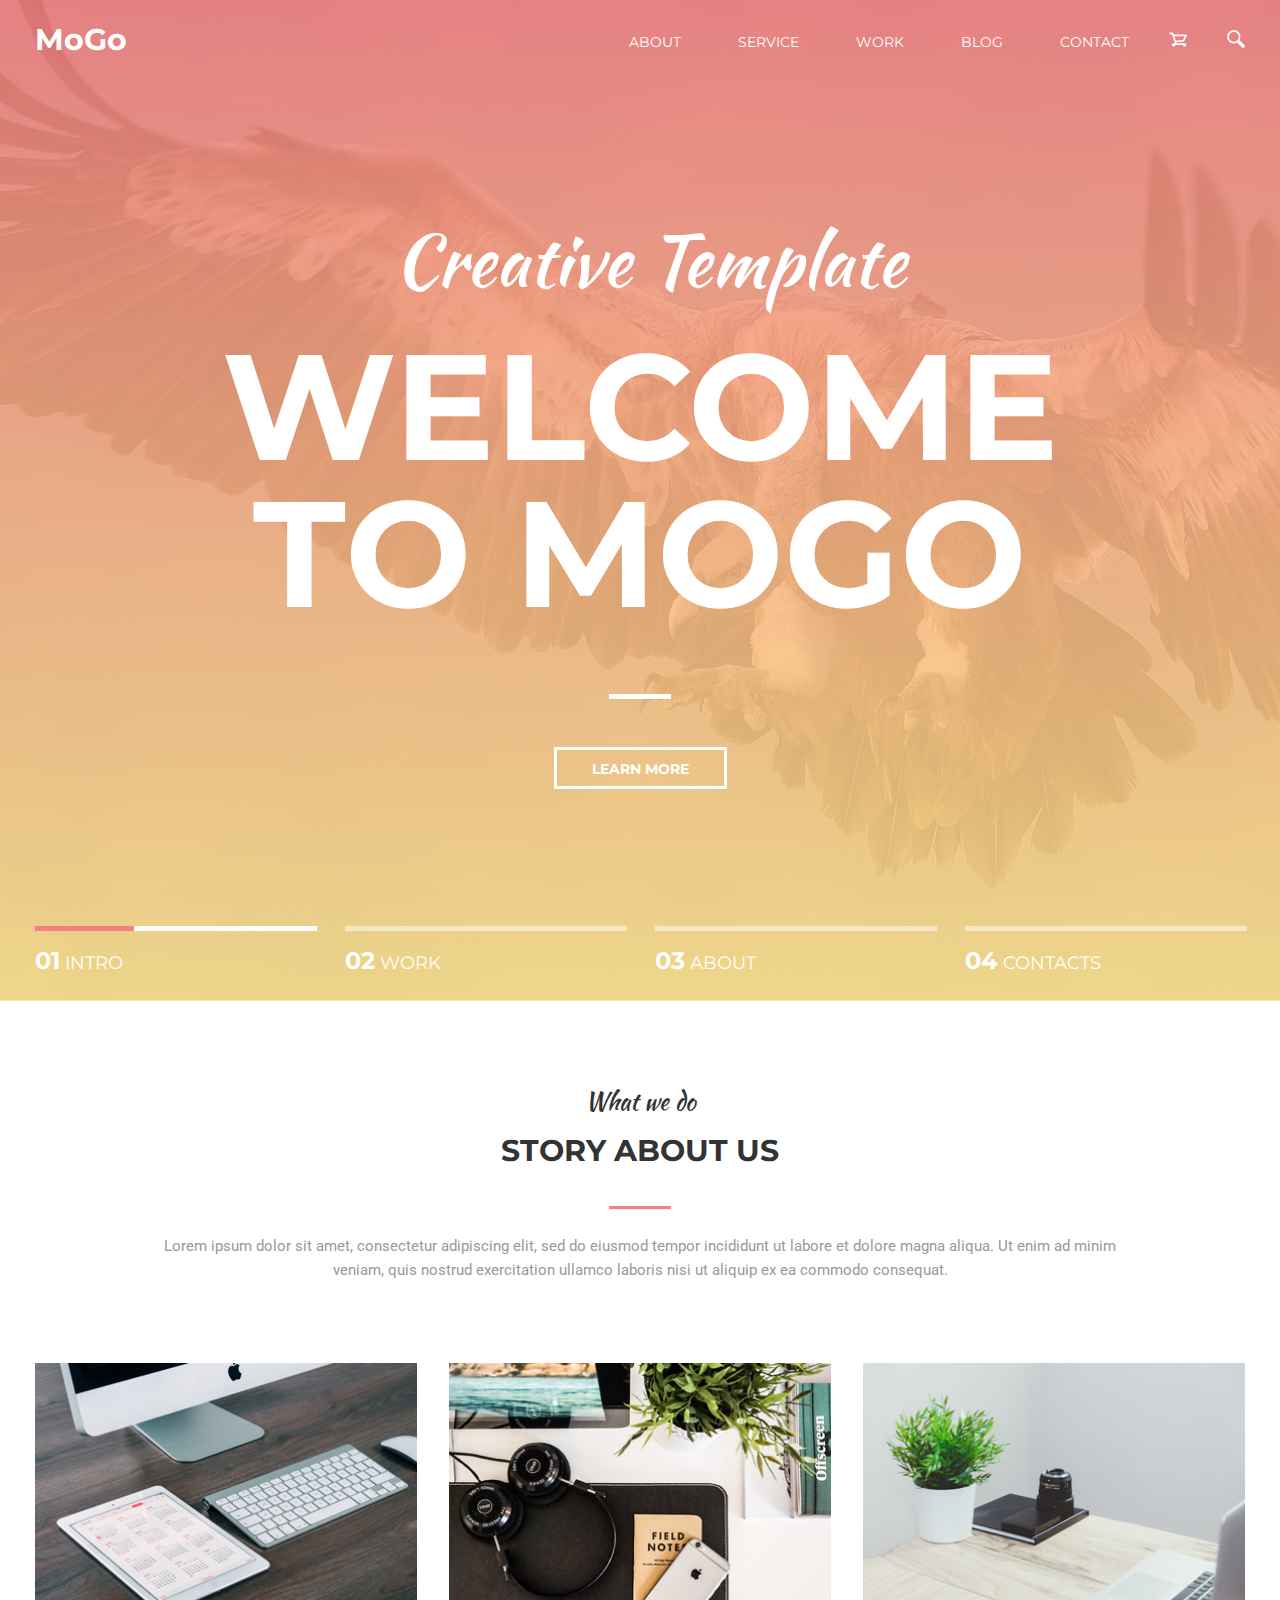
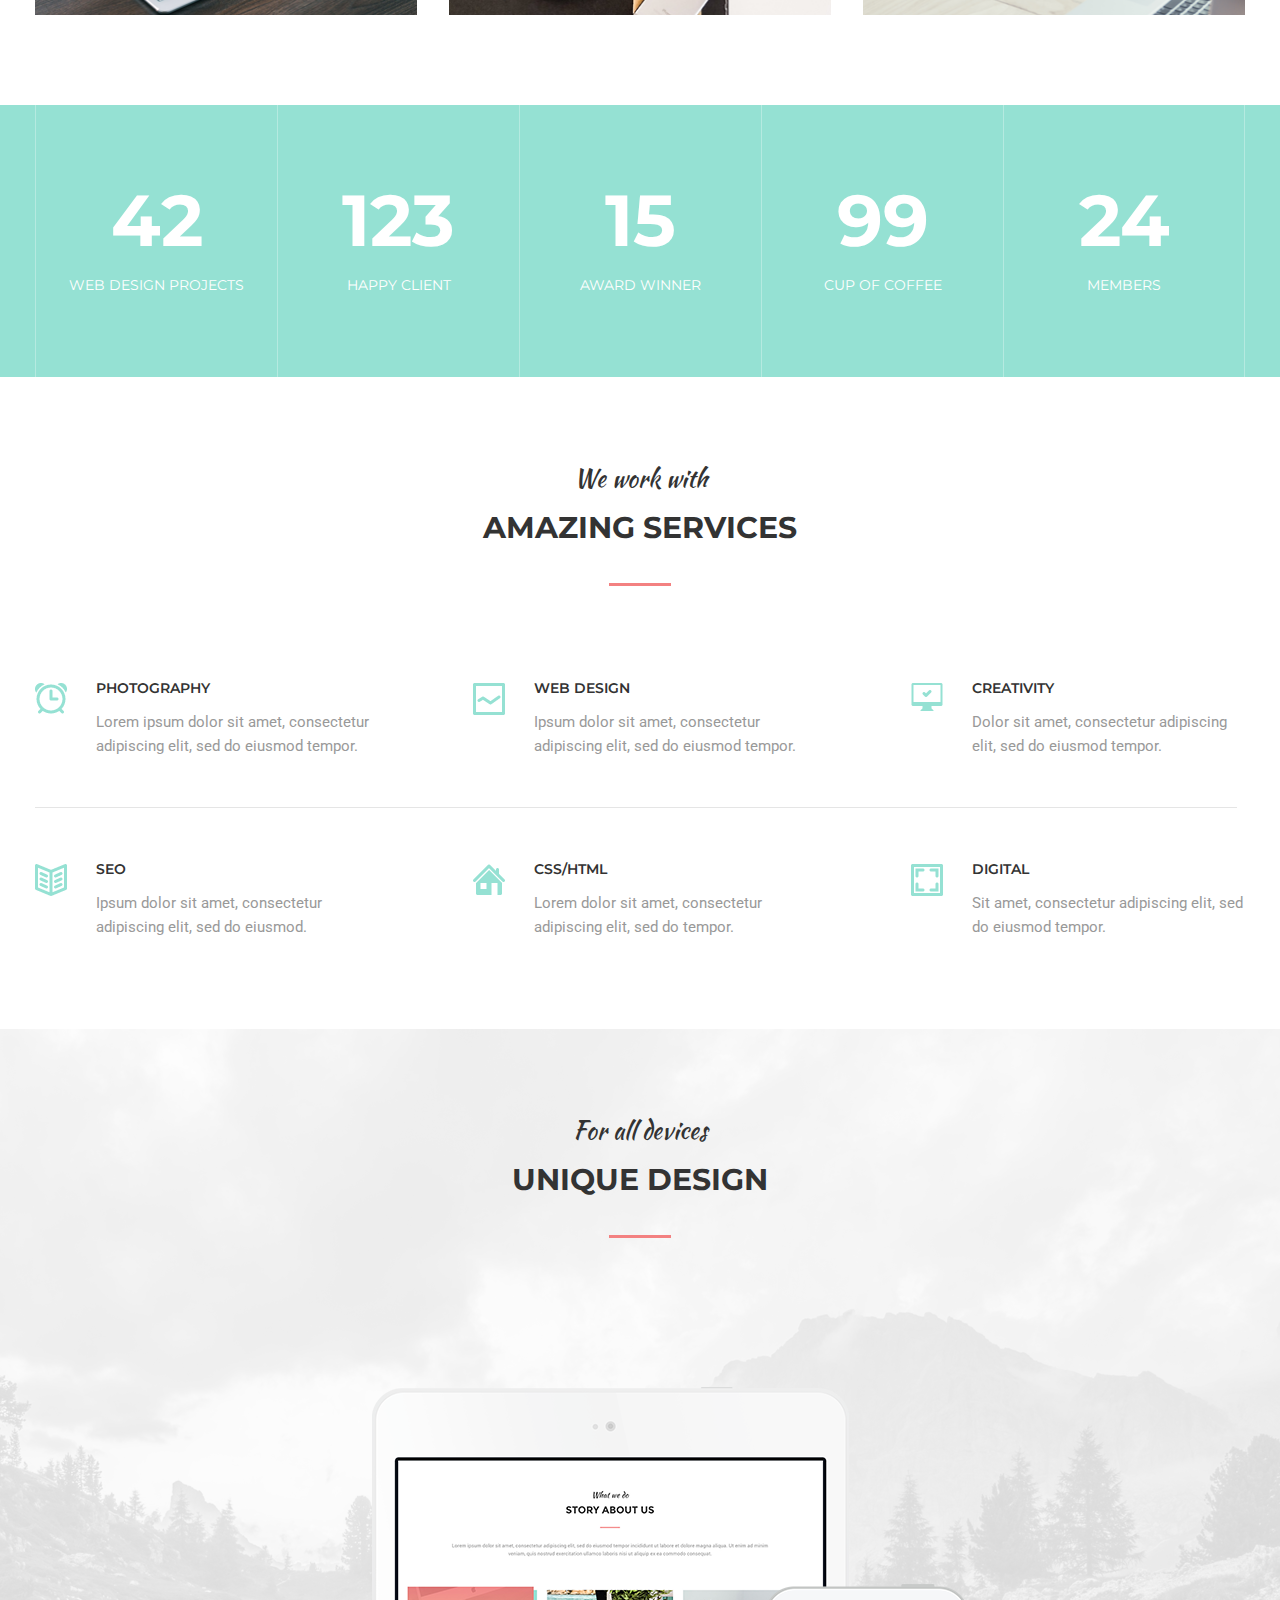
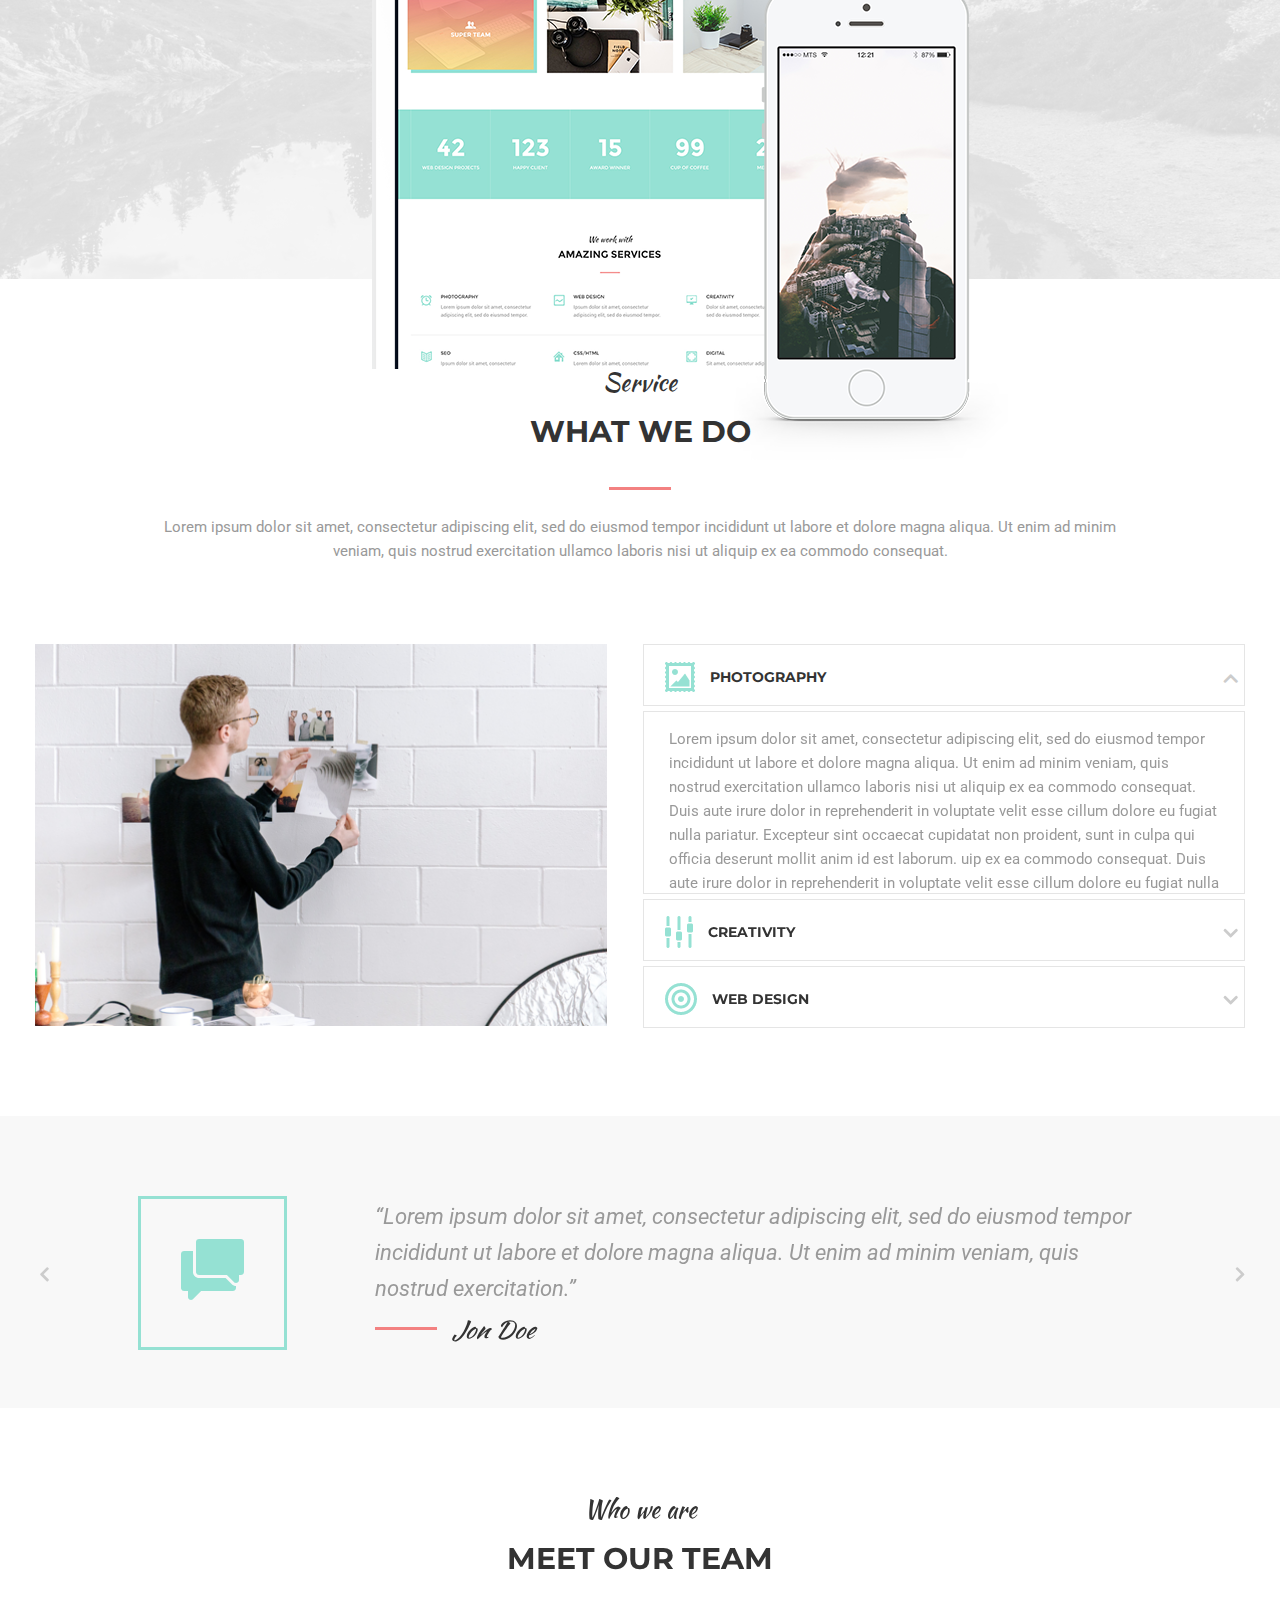
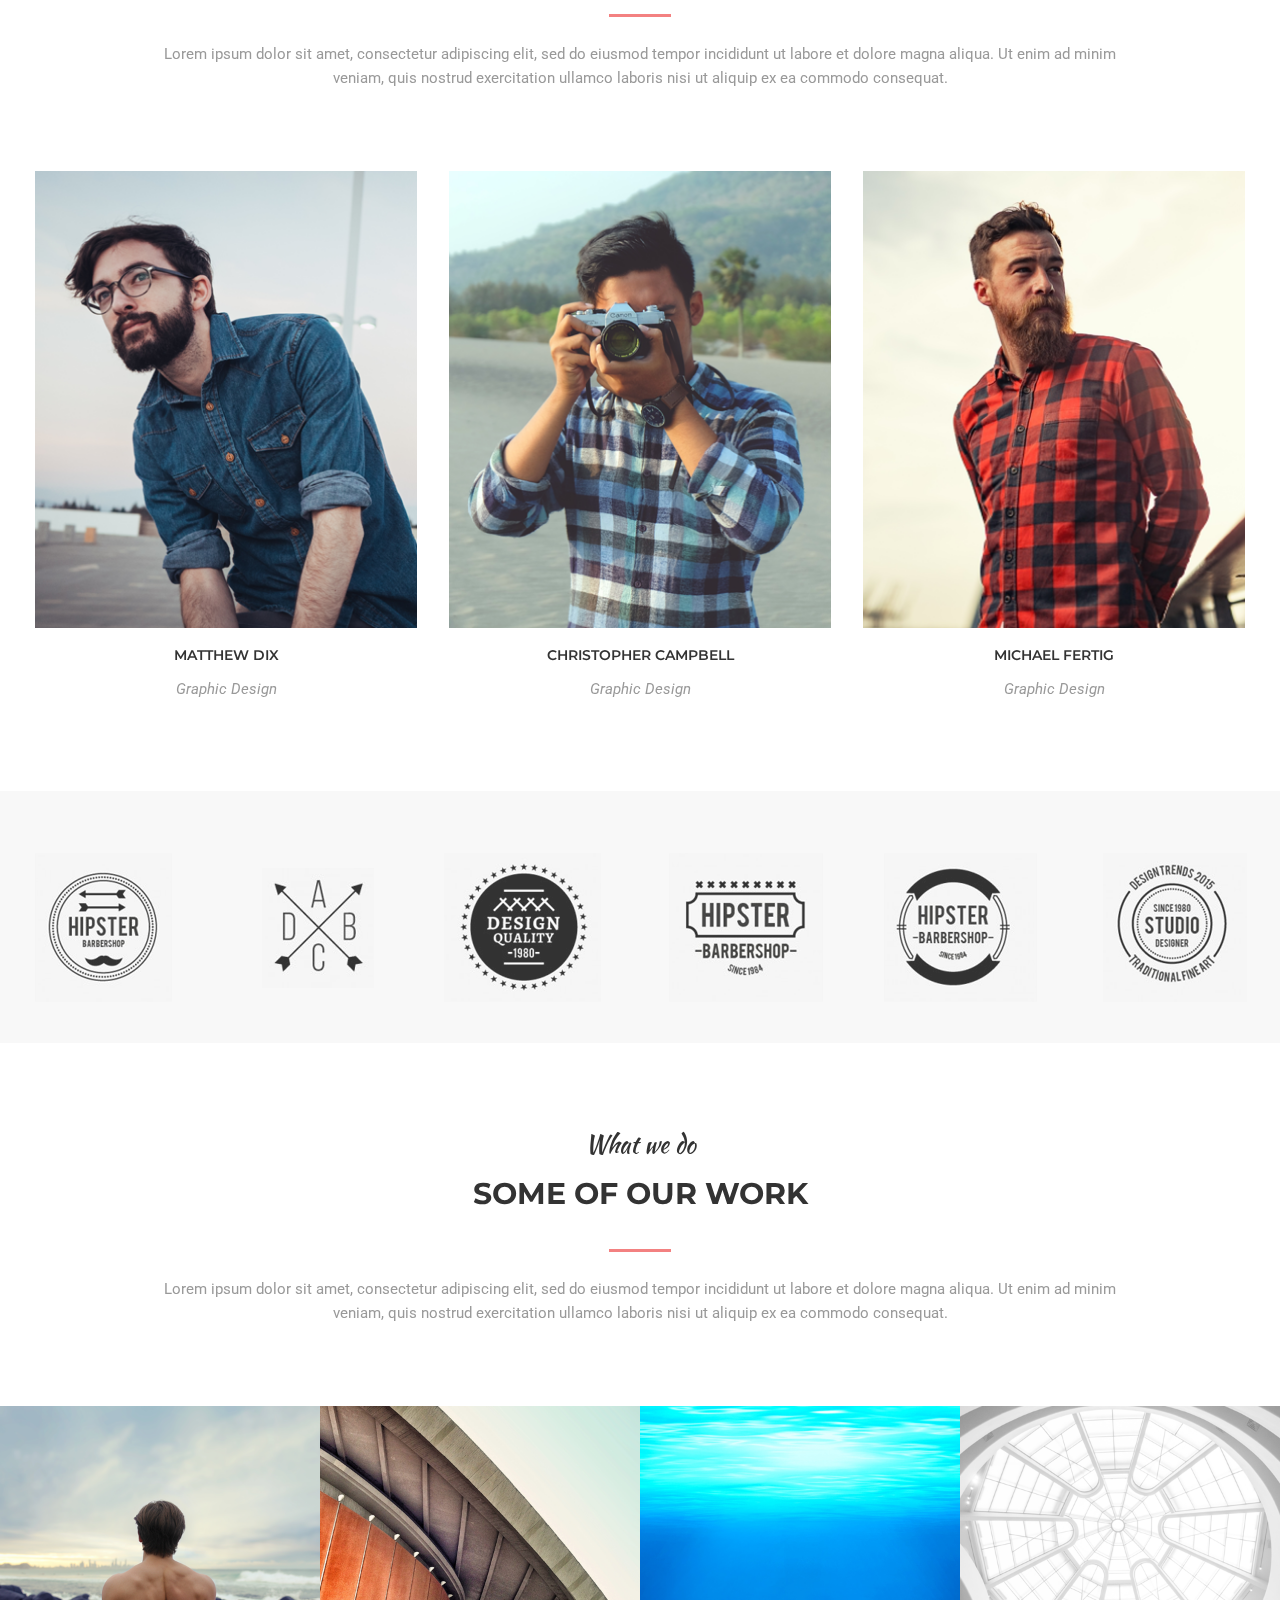
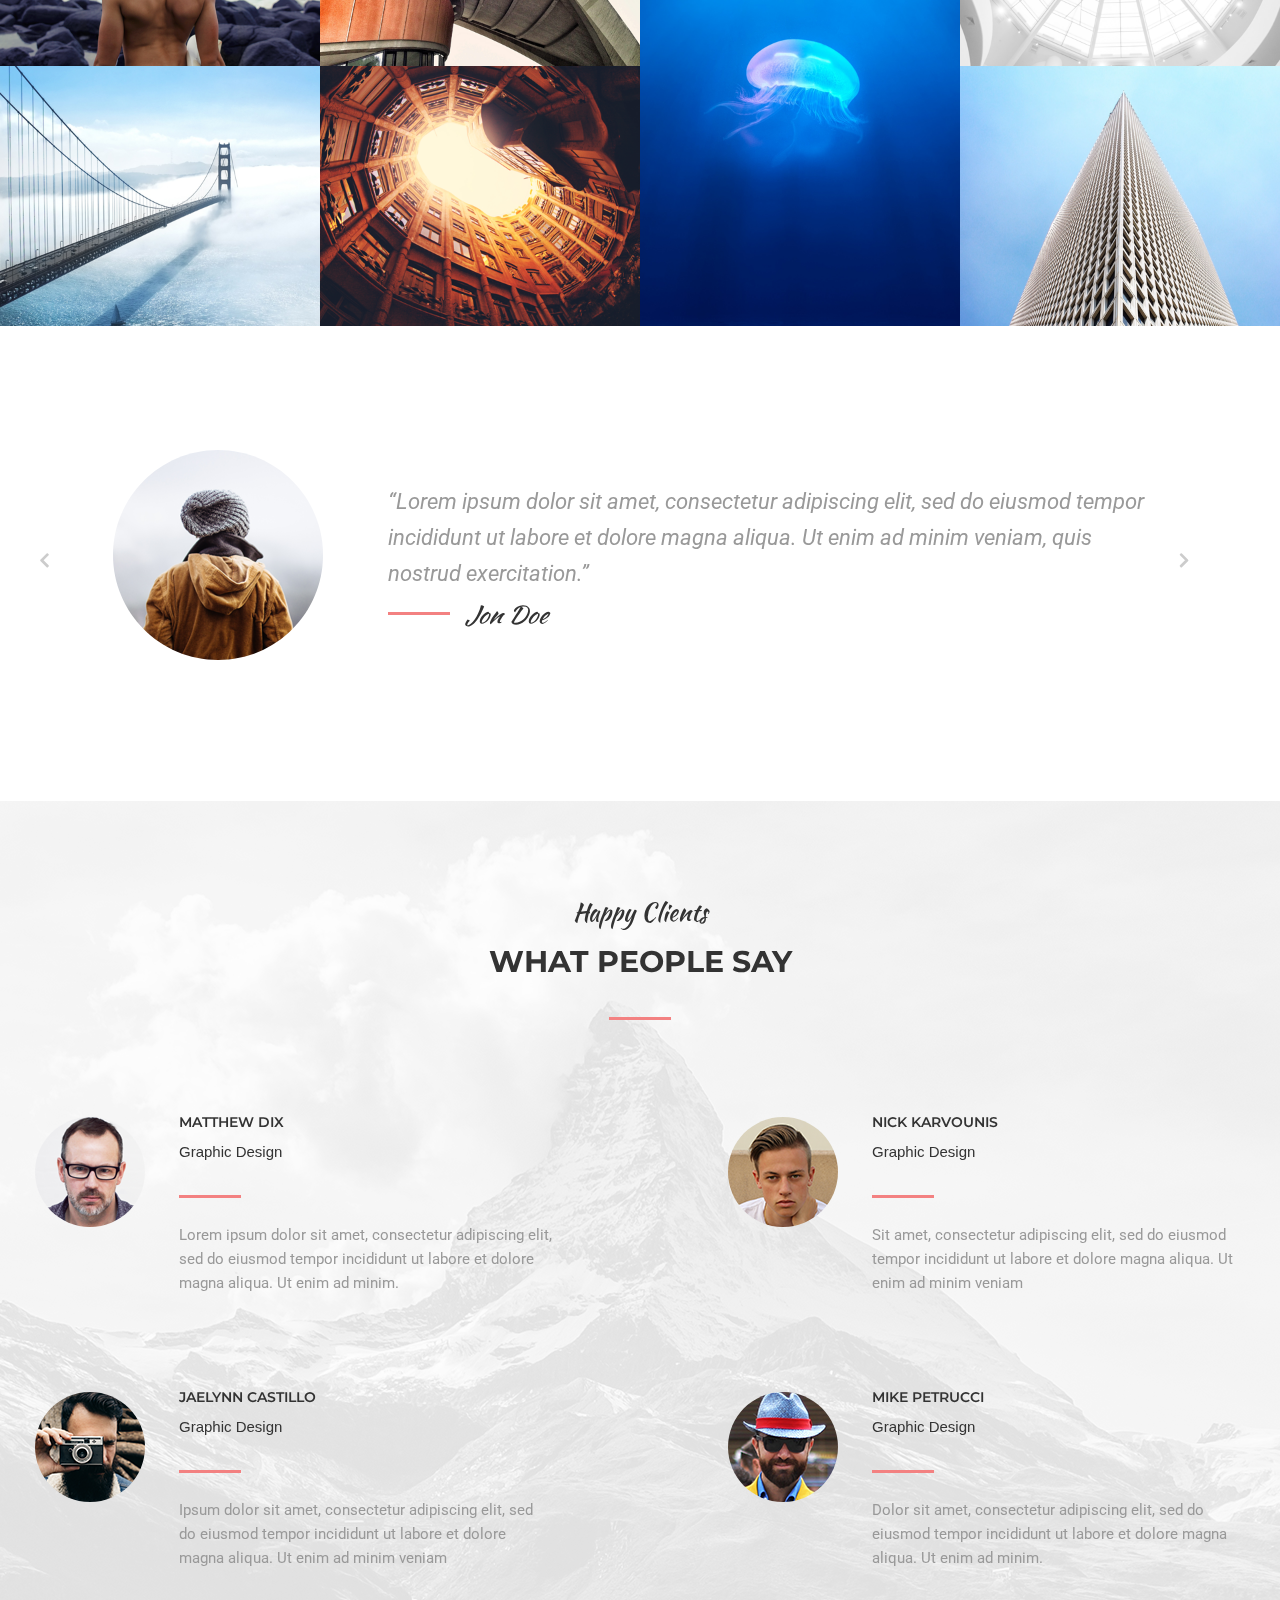
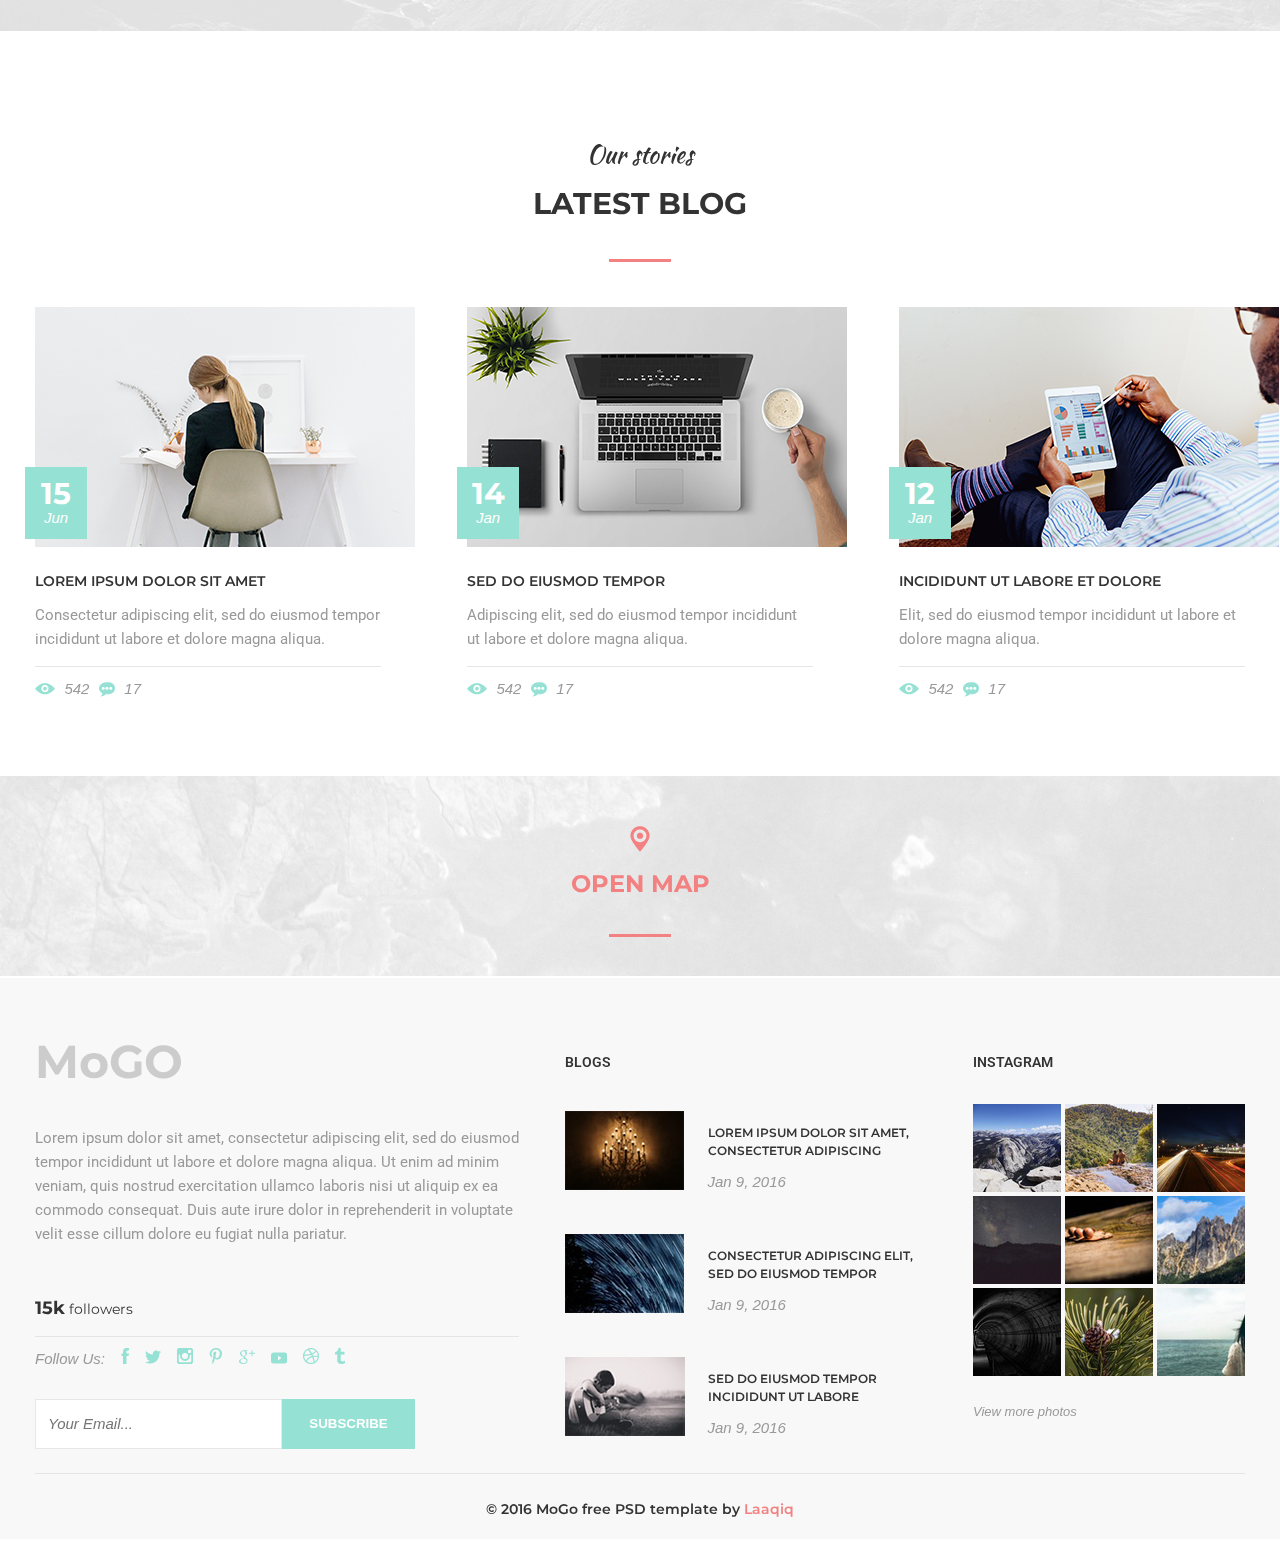
==== PSD_TEMPLATES/MOGO_PSDTASK_FINAL/index.html @ 1b13af3f "Mogo and Getcar psd templates added" ====
<!DOCTYPE html>
<html lang="ru">
<head>
	<meta http-equiv="Content-Type" content="text/html; charset=utf-8" />
	<meta name="viewport" content="width=device-width, initial-scale=1, user-scalable=no, maximum-scale=1">
	<title>MoGO</title>
	<link rel="stylesheet" href="https://cdnjs.cloudflare.com/ajax/libs/font-awesome/4.7.0/css/font-awesome.min.css">
	<link href="https://fonts.googleapis.com/css?family=Kaushan+Script|Montserrat:100,100i,200,200i,300,300i,400,400i,500,500i,600,600i,700,700i,800,800i,900,900i|Roboto:100,100i,300,300i,400,400i,500,500i,700,700i,900,900i" rel="stylesheet">
	<link rel="stylesheet" type="text/css" href="css/normalize.css" />
	<link rel="stylesheet" type="text/css" href="css/style.css" />
</head>
<body>


<!--HEADER  --------------------------------------------------------------------->



	<header>
		<div class="wrapper">
			<div class="header-wrap">

				<div class="logo">
					<a href="#">MoGo</a>
				</div>

				<nav>
					<ul class="menu">
						<li class="menuitem"><a href="#" class="menulink">about</a></li>
						<li class="menuitem"><a href="#" class="menulink">service</a></li>
						<li class="menuitem"><a href="#" class="menulink">work</a></li>
						<li class="menuitem"><a href="#" class="menulink">blog</a></li>
						<li class="menuitem"><a href="#" class="menulink">contact</a></li>
						<li class="menuimg"><a href="#" ><img src="./img/shopping-cart.png"></a></li>
						<li class="menuimg"><a href="#" ><img src="./img/magnifying-glass.png"></a></li>
					</ul>
				</nav>

			</div>
		</div>
	</header>



	<!--BANNER SECTION --------------------------------------------------------------------->



	<div class="banner">
			<div  class="gradient" >
			</div>
			<div class="wrapper">
					<div class = "banner-wrap">
						<h1 class="b1"> Creative Template </h1>
						<h2 class="b2">	Welcome </h2>
						<h2 class="b2">to MoGo </h2>

						<div class ="rectangle"></div>

						<a href="#" class="btn">Learn more</a>

					</div>
			</div>


		<!--SLIDER  --------------------------------------------------------------------->



		<div class="wrapper">
			<div class="slider">
				<div class="slider-item">
					<div class ="slider-rect-active"></div>
					<span class="slider-num">01</span>
						<span class="slider-title"> intro</span>
				</div>

				<div class="slider-item">
					<div class ="slider-rect"></div>
					<span class="slider-num">02</span>
					<span class="slider-title">work</span>
				</div>

				<div class="slider-item">
					<div class ="slider-rect"></div>
					<span class="slider-num">03</span>
					<span class="slider-title">about</span>
				</div>

				<div class="slider-item">
					<div class ="slider-rect"></div>
					<span class="slider-num">04</span>
					<span class="slider-title">contacts</span>
				</div>
			</div>
		</div>

	</div>



	<!--ABOUT SECTION --------------------------------------------------------------------->




	<section class="about">

		<div class="wrapper">
			<div class = "about-wrap">
					<h1><span class="a1">What we do</span></h1>
					<h2><span class="a2">Story about us</span></h2>
				<div class ="rect-red">
				</div>
				<p>Lorem ipsum dolor sit amet, consectetur adipiscing elit, sed do eiusmod tempor incididunt ut labore et dolore magna aliqua. Ut enim ad minim veniam, quis nostrud exercitation ullamco laboris nisi ut aliquip ex ea commodo consequat.</p>
			</div>


			<div class ="block-img">
				<a href="#" class="img-overlay">
					<img src="./img/layer-44.png" class="img-about">
					<div class="overlay">
						<div class="overlay-content"><img src="./img/icons/users.png"><p>super team</p></div>
					</div>
				</a>
				<a href="#" class="img-overlay">
				<img src="./img/layer-39.png" class="img-about">
					<div class="overlay">
						<div class="overlay-content"><img src="./img/icons/users.png"><p>super team</p></div>
					</div>
				</a>
				<a href="#" class="img-overlay">
				<img src="./img/layer-41.png" class="img-about">
					<div class="overlay">
						<div class="overlay-content"><img src="./img/icons/users.png"><p>super team</p></div>
					</div>
				</a>
			</div>
		</div>

	</section>


	<!--FACTS SECTION --------------------------------------------------------------------->




	<section class="facts">
		<div class="wrapper">
			<div class="facts-list">
				<div class="facts-item">
					<h3 class="facts-num">42</h3>
					<h4 class="facts-title">Web Design Projects</h4>
				</div>

				<div class="facts-item">
					<h3 class="facts-num">123</h3>
					<h4 class="facts-title">happy client</h4>
				</div>

				<div class="facts-item">
					<h3 class="facts-num">15</h3>
					<h4 class="facts-title">award winner</h4>
				</div>

				<div class="facts-item" >
					<h3 class="facts-num">99</h3>
					<h4 class="facts-title">cup of coffee</h4>
				</div>

				<div class="facts-item">
					<h3 class="facts-num">24</h3>
					<h4 class="facts-title">members</h4>
				</div>
			</div>
		</div>

	</section>



	<!--SERVICE SECTION --------------------------------------------------------------------->




	<section class="service">
		<div class="wrapper">
			<div class = "service-wrap">
				<h1><span class="a1">We work with</span></h1>
				<h2><span class="a2">Amazing Services</span></h2>
				<div class ="rect-red">
				</div>
			</div>


			<div class="service-items">
				<div class="serv-item">
					<div class="serv-img">
						<img src="./img/icons/alarm.png" ></div>
					<div class="serv-text">
						<h3 class="h-serv">Photography</h3>
						Lorem ipsum dolor sit amet, consectetur adipiscing elit, sed do eiusmod tempor.
					</div>
				</div>
				<div class="serv-item">
					<div class="serv-img">
						<img src="./img/icons/line-graph.png" ></div>
					<div class="serv-text">
						<h3 class="h-serv">Web Design</h3>
						Ipsum dolor sit amet, consectetur adipiscing elit, sed do eiusmod tempor.
					</div>
				</div>
				<div class="serv-item">
					<div class="serv-img">
						<img src="./img/icons/computer---ok.png" ></div>
					<div class="serv-text">
						<h3 class="h-serv">Creativity</h3>
						Dolor sit amet, consectetur adipiscing elit, sed do eiusmod tempor.
					</div>
				</div>
			</div>

			<div class="line-long"></div>


			<div class="service-items">
				<div class="serv-item">
					<div class="serv-img">
						<img src="./img/icons/book-2.png" ></div>
					<div class="serv-text">
						<h3 class="h-serv">seo</h3>
						Ipsum dolor sit amet, consectetur adipiscing elit, sed do eiusmod.
					</div>
				</div>
				<div class="serv-item">
					<div class="serv-img">
						<img src="./img/icons/home.png" ></div>
					<div class="serv-text">
						<h3 class="h-serv">Css/Html</h3>
						Lorem dolor sit amet, consectetur adipiscing elit, sed do tempor.
					</div>
				</div>
				<div class="serv-item">
					<div class="serv-img">
						<img src="./img/icons/image.png" ></div>
					<div class="serv-text">
						<h3 class="h-serv">digital</h3>
						Sit amet, consectetur adipiscing elit, sed do eiusmod tempor.
					</div>
				</div>
			</div>
		</div>
	</section>



	<!--FEATURE SECTION --------------------------------------------------------------------->



	<section class="feature">


		<div class="wrapper">
			<div class = "feature-wrap">
				<h1><span class="a1">For all devices</span></h1>
				<h2><span class="a2">Unique design</span></h2>
				<div class ="rect-red">
				<div class ="rect-red">
				</div>
			</div>

			<img src="./img/displays.png" class="displays">

		</div>
	</section>


	<!--ABOUT SECTION --------------------------------------------------------------------->



	<section class="about">

			<div class="wrapper">
				<div class = "about-wrap">
					<h1><span class="a1">Service</span></h1>
					<h2><span class="a2">what we do</span></h2>
					<div class ="rect-red">
					</div>

					<p>Lorem ipsum dolor sit amet, consectetur adipiscing elit, sed do eiusmod tempor incididunt ut labore et dolore magna aliqua. Ut enim ad minim veniam, quis nostrud exercitation ullamco laboris nisi ut aliquip ex ea commodo consequat.</p>

				</div>

				<div class = "accord-wrap">
					<div class ="block-img">
						<img src="./img/layer-43.png" class="img-serv2">
					</div>
					<div class="accord">
						<button class="accordion active">
							<div class="btn-content"><img src="./img/icons/picture.png" class="accord-icon">
								Photography
							</div>
						</button>
							<div class="panel-act" >
								Lorem ipsum dolor sit amet, consectetur adipiscing elit, sed do eiusmod tempor incididunt ut labore et dolore magna aliqua. Ut enim ad minim veniam, quis nostrud exercitation ullamco laboris nisi ut aliquip ex ea commodo consequat. Duis aute irure dolor in reprehenderit in voluptate velit esse cillum dolore eu fugiat nulla pariatur. Excepteur sint occaecat cupidatat non proident, sunt in culpa qui officia deserunt mollit anim id est laborum.
								uip ex ea commodo consequat. Duis aute irure dolor in reprehenderit in voluptate velit esse cillum dolore eu fugiat nulla pariatur. Excepteur sint occaecat cupidatat non proident, sunt in culpa qui officia deserunt mollit anim id est laborum.
							</div>
						<button class="accordion">
							<div class="btn-content"><img src="./img/icons/equalizer.png" class="accord-icon">
							creativity
							</div>
						</button>
							<div class="panel">
								<p>Lorem ipsum dolor sit amet, consectetur adipisicing elit, sed do eiusmod tempor incididunt ut labore et dolore magna aliqua. Ut enim ad minim veniam, quis nostrud exercitation ullamco laboris nisi ut aliquip ex ea commodo consequat.</p>
							</div>

						<button class="accordion">
							<div class="btn-content"><img src="./img/icons/bullseye.png" class="accord-icon">
								web design
							</div>
						</button>
							<div class="panel">
								<p>Lorem ipsum dolor sit amet, consectetur adipisicing elit, sed do eiusmod tempor incididunt ut labore et dolore magna aliqua. Ut enim ad minim veniam, quis nostrud exercitation ullamco laboris nisi ut aliquip ex ea commodo consequat.</p>
							</div>
					</div>
				</div>
			</div>
		</section>


	<!--REVIEWS SECTION --------------------------------------------------------------------->



	<section class="reviews">
		<div class="wrapper">

				<div class="rev-item">
					<i class="fa-angle-left">
					</i>
					<div class="rev-img">
						<img src="./img/icons/speech-4.png" >
					</div>
					<div class="rev-text">
						“Lorem ipsum dolor sit amet, consectetur adipiscing elit, sed do eiusmod tempor incididunt ut labore et dolore magna aliqua. Ut enim ad minim veniam, quis nostrud exercitation.”

						<div class="signup">
							<div class ="rect-red-rev">	</div>
							<span class="h-rev">Jon Doe</span>
					</div>
					</div>
					<i class="fa-angle-right"></i>
				</div>

		</div>
	</section>


	<!--TEAM SECTION --------------------------------------------------------------------->



	<section class="team">

			<div class="wrapper">
				<div class = "team-wrap">
					<h1><span class="a1">Who we are</span></h1>
					<h2><span class="a2">Meet our team</span></h2>
					<div class ="rect-red">
					</div>

					<p>Lorem ipsum dolor sit amet, consectetur adipiscing elit, sed do eiusmod tempor incididunt ut labore et dolore magna aliqua. Ut enim ad minim veniam, quis nostrud exercitation ullamco laboris nisi ut aliquip ex ea commodo consequat.</p>

				</div>

				<div class ="block-img">
					<div>
							<div class="img-overlay">
								<img src="./img/team1.png" class="img-team ">
								<div class="overlay">
									<div class="overlay-social">
										<div class="social active-soc">
											<a href="#"> <img src="./img/icons/facebook.png"></a>
										</div>
										<div class="social">
											<a href="#"><img src="./img/icons/twitter.png"></a>
										</div>
										<div class="social">
											<a href="#"><img src="./img/icons/pinterest.png"></a>
										</div>
										<div class="social">
											<a href="#"><img src="./img/icons/instagram.png"></a>
										</div>
									</div>
								</div>
							</div>
							<h3 class="h-serv">Matthew Dix</h3>
							<span class="t2">Graphic Design</span>
					</div>
					<div>
							<div  class="img-overlay">
								<img src="./img/team2.png" class="img-team ">
								<div class="overlay">
									<div class="overlay-social">
										<div class="social active-soc">
											<a href="#"><img src="./img/icons/facebook.png"></a>
										</div>
										<div class="social">
											<a href="#"><img src="./img/icons/twitter.png"></a>
										</div>
										<div class="social">
											<a href="#"><img src="./img/icons/pinterest.png"></a>
										</div>
										<div class="social">
											<a href="#"><img src="./img/icons/instagram.png"></a>
										</div>
									</div>
								</div>
							</div>
							<h3 class="h-serv">Christopher Campbell</h3>
							<span class="t2">Graphic Design</span>
					</div>
					<div>
						<div class="img-overlay">
						<img src="./img/team3.png" class="img-team ">
							<div class="overlay">
								<div class="overlay-social">
									<div class="social active-soc">
										<a href="#"><img src="./img/icons/facebook.png"></a>
									</div>
									<div class="social">
										<a href="#"><img src="./img/icons/twitter.png"></a>
									</div>
									<div class="social">
										<a href="#"><img src="./img/icons/pinterest.png"></a>
									</div>
									<div class="social">
										<a href="#"><img src="./img/icons/instagram.png"></a>
									</div>
								</div>
							</div>
						</div>
						<h3 class="h-serv">Michael Fertig</h3>
						<span class="t2">Graphic Design</span>
					</div>
				</div>
			</div>
		</section>

		<section class="logos">
			<div class="wrapper">
				<div class="logos-list">
					<img src="./img/logos.png">
				</div>
			</div>

		</section>



	<!--WORKS SECTION --------------------------------------------------------------------->



	<section class="works">

			<div class="wrapper">
				<div class = "works-wrap">
					<h1><span class="a1">What we do</span></h1>
					<h2><span class="a2">some of our work</span></h2>
					<div class ="rect-red">
					</div>

					<p>Lorem ipsum dolor sit amet, consectetur adipiscing elit, sed do eiusmod tempor incididunt ut labore et dolore magna aliqua. Ut enim ad minim veniam, quis nostrud exercitation ullamco laboris nisi ut aliquip ex ea commodo consequat.</p>

				</div>
			</div>
		</section>
			<section class="works2">
				<div class="works-img">
					<div class="works-img1">
						<img src="./img/work1.png" class="w-img1">
						<img src="./img/work2.png" class="w-img1">
						<img src="./img/work5.png" class="w-img1">
						<img src="./img/work6.png" class="w-img1">
					</div>
					<div class="works-img1">
						<img src="./img/work3.png" class="w-img2">
						<img src="./img/work4.png" class="w-img1">
						<img src="./img/work7.png" class="w-img1">
					</div>
				</div>


		</section>


	<!--TESTIMONIAL SECTION --------------------------------------------------------------------->




	<section class="testim">
			<div class="wrapper">
				<div class="testim-item">
					<i class="fa-angle-left">
					</i>
					<div class="testim-img">
						<img src="./img/layer-36.png" >
					</div>
					<div class="testim-text">
						“Lorem ipsum dolor sit amet, consectetur adipiscing elit, sed do eiusmod tempor incididunt ut labore et dolore magna aliqua. Ut enim ad minim veniam, quis nostrud exercitation.”

						<div class="signup">
							<div class ="rect-red-rev">	</div>
							<span class="h-rev">Jon Doe</span>
						</div>
					</div>
					<i class="fa-angle-right"></i>
				</div>
			</div>
		</section>



	<!--CLIENTS SECTION --------------------------------------------------------------------->




	<section class="clients">
		<div class="wrapper">
			<div class="clients-wrap">
				<div class = "clients-wrap">
					<h1><span class="a1">Happy Clients</span></h1>
					<h2><span class="a2">What people say</span></h2>
					<div class ="rect-red">
					</div>
				</div>

				<div class="clients-items">
					<div class="clients-item">
						<div class="clients-img">
							<img src="./img/client1.png" ></div>
						<div class="clients-text">
							<h3 class="h-clients">Matthew Dix</h3>
							<h4>Graphic Design</h4>
							<div class ="rect-red-left"> </div>
							Lorem ipsum dolor sit amet, consectetur adipiscing elit, sed do eiusmod tempor incididunt ut labore et dolore magna aliqua. Ut enim ad minim.
						</div>
					</div>
					<div class="clients-item">
						<div class="clients-img">
							<img src="./img/client2.png" ></div>
						<div class="clients-text">
							<h3 class="h-clients">Nick Karvounis</h3>
							<h4>Graphic Design</h4>
							<div class ="rect-red-left"> </div>
							Sit amet, consectetur adipiscing elit, sed do eiusmod tempor incididunt ut labore et dolore magna aliqua. Ut enim ad minim veniam
						</div>
					</div>
				</div>

				<div class="clients-items">
					<div class="clients-item">
						<div class="clients-img">
							<img src="./img/client3.png" ></div>
						<div class="clients-text">
							<h3 class="h-clients">Jaelynn Castillo </h3>
							<h4>Graphic Design</h4>
							<div class ="rect-red-left"> </div>
							Ipsum dolor sit amet, consectetur adipiscing elit, sed do eiusmod tempor incididunt ut labore et dolore magna aliqua. Ut enim ad minim veniam
						</div>
					</div>
					<div class="clients-item">
						<div class="clients-img">
							<img src="./img/client4.png" ></div>
						<div class="clients-text">
							<h3 class="h-clients">Mike Petrucci</h3>
							<h4>Graphic Design</h4>
							<div class ="rect-red-left"> </div>
							Dolor sit amet, consectetur adipiscing elit, sed do eiusmod tempor incididunt ut labore et dolore magna aliqua. Ut enim ad minim.
						</div>
					</div>
				</div>
			</div>
		</div>
	</section>



	<!--BLOG SECTION --------------------------------------------------------------------->





	<section class="blog">

		<div class="wrapper">

			<div class = "blog-wrap">
				<h1><span class="a1">Our stories</span></h1>
				<h2><span class="a2">Latest blog</span></h2>
				<div class ="rect-red">	</div>

			</div>

			<div class ="block-img-blog">
				<div class="blog-list">
						<div class="blog-border">
							<div class="date">
									<h5 class="date-num">15</h5>
									<h6 class="date-month">Jun</h6>
							</div>
							<img src="./img/layer-54.png" class="img-blog">
							<h3 class="h-serv">Lorem ipsum dolor sit amet</h3>
							<span class="bl">Consectetur adipiscing elit, sed do eiusmod tempor incididunt ut labore et dolore magna aliqua.</span>
						</div>
					<div class="meta"><img src="./img/icons/view.png" class=" ">542<img src="./img/icons/speech-bubble-2.png" class=" ">17</div>
				</div>
				<div  class="blog-list">
					<div class="blog-border">
						<div class="date">
							<h5 class="date-num">14</h5>
							<h6 class="date-month">Jan</h6>
						</div>
					<img src="./img/layer-55.png" class="img-blog">
					<h3 class="h-serv">sed do eiusmod tempor</h3>
					<span class="bl">Adipiscing elit, sed do eiusmod tempor incididunt ut labore et dolore magna aliqua.</span>
					</div>
					<div class="meta"><img src="./img/icons/view.png" class=" ">542<img src="./img/icons/speech-bubble-2.png" class=" ">17</div>

				</div >
				<div  class="blog-list">
					<div class="blog-border">
						<div class="date">
							<h5 class="date-num">12</h5>
							<h6 class="date-month">Jan</h6>
						</div>
					<img src="./img/layer-57.png" class="img-blog">
					<h3 class="h-serv">incididunt ut labore et dolore</h3>
					<span class="bl">Elit, sed do eiusmod tempor incididunt ut labore et dolore magna aliqua.</span>

					</div>
					<div class="meta"><img src="./img/icons/view.png" class=" ">542<img src="./img/icons/speech-bubble-2.png" class=" ">17</div>

				</div>
			</div>
		</div>
	</section>


	<!--MAP --------------------------------------------------------------------->


	<div class = "map">
		<div class="wrapper">
			<div class = "map-wrap">
					<img src="./img/icons/pin-2.png" class=" ">
					<div ><a href="#" class="map-text">Open map</a> </div>
				<div class ="rect-red">
				</div>
			</div>

		</div>
	</div>
	</section>

	<!--FOOTER --------------------------------------------------------------------->

	<footer>
		<div class="wrapper">
			<div class="footer-wrap" >

				<!--COLUMN 1 --------------------------------------------------------------------->

				<div class="column-1">
						<div class="blog-border">
							<div class="footer-logo">MoGO</div>
							<div>Lorem ipsum dolor sit amet, consectetur adipiscing elit, sed do eiusmod tempor incididunt ut labore et dolore magna aliqua. Ut enim ad minim veniam, quis nostrud exercitation ullamco laboris nisi ut aliquip ex ea commodo consequat.
							Duis aute irure dolor in reprehenderit in voluptate velit esse cillum dolore eu fugiat nulla pariatur. </div>
							<h3 class="h-followers"><span class="quantity">15k</span> <span class="followers">followers</span></h3>
						</div>
						<div class="meta" id="meta">Follow Us:
							<a href="#"><img src="./img/icons/facebook-f.png"></a>
							<a href="#"><img src="./img/icons/twitter-f.png"></a>
							<a href="#"><img src="./img/icons/instagram-f.png"></a>
							<a href="#"><img src="./img/icons/pinterest-f.png"></a>
							<a href="#"><img src="./img/icons/google-plus.png"></a>
							<a href="#"><img src="./img/icons/youtube.png"></a>
							<a href="#"><img src="./img/icons/dribbble.png"></a>
							<a href="#"><img src="./img/icons/tumblr.png"></a>
						</div>

					<!--SignUp Form--------------------------------------------------------------------->

					<form action="/action_page.php">
						<div class="container">

							<input type="text" placeholder="Your Email..." name="mail" required>
							<input type="submit" value="Subscribe">
						</div>
					</form>
				</div>

					<!--COLUMN 2 --------------------------------------------------------------------->


				<div class="column-2">
					<span class="h1-f-blog">blogs</span>
					<div class="f-blog-items">

						<div class="f-blog-item">
							<div class="f-blog-img">
								<img src="./img/img11.png" ></div>
							<div class="f-blog-text">
								<h3 class="h-f-blog">Lorem ipsum dolor sit amet, consectetur adipiscing</h3>
								<span class="meta foot">Jan 9, 2016</span>
							</div>
						</div>
						<div class="f-blog-item">
							<div class="f-blog-img">
								<img src="./img/img12.png" ></div>
							<div class="f-blog-text">
								<h3 class="h-f-blog">Consectetur adipiscing elit, sed do eiusmod tempor</h3>
								<span class="meta foot">Jan 9, 2016</span>
							</div>
						</div>
						<div class="f-blog-item">
							<div class="f-blog-img">
								<img src="./img/img13.png" ></div>
							<div class="f-blog-text">
								<h3 class="h-f-blog">sed do eiusmod tempor incididunt ut labore</h3>
								<span class="meta foot">Jan 9, 2016</span>
							</div>
						</div>
					</div>

				</div>
				<!--COLUMN 3 --------------------------------------------------------------------->

				<div class="column-3">
						<span class="h1-f-blog">instagram</span>
						<div class="insta-pics">
							<div class="ins">
								<img src="./img/ins-1.png">
								<img src="./img/ins-2.png">
								<img src="./img/ins-3.png">
							</div>
							<div class="ins">
								<img src="./img/ins-4.png">
								<img src="./img/ins-5.png">
								<img src="./img/ins-6.png">
							</div>
							<div class="ins">
								<img src="./img/ins-7.png">
								<img src="./img/ins-8.png">
								<img src="./img/ins-9.png">
							</div>
						</div>
					<a href="#" class="meta insta">View more photos</a>
				</div>
			</div>
			<!--RIGHTS --------------------------------------------------------------------->
			<section>
				<div class="rights">© 2016 MoGo free PSD template by <span class="r">Laaqiq</span></div>
			</section>
		</div>
	</footer>
















</body>
</html>
---- PSD_TEMPLATES/MOGO_PSDTASK_FINAL/css/style.css ----
body {
    color: #999999;
    font-family: Roboto, Arial, sans-serif;
    font-size: 15px;
    font-weight: 400;
    line-height: 24px;
}
h1 {
    font-family: "Kaushan Script", "Monotype Corsiva", sans-serif;
    color: #333333;
    font-size: 24px;
    font-weight: 400;
}
h2 {
    color: #333333;
    font-family: Montserrat, Arial, sans-serif;
    font-size: 30px;
    font-weight: 700;
    text-transform: uppercase;
    line-height: 60px;
    padding-top: 7px;
}
h3{
    font-family: Montserrat, Arial, sans-serif;
}

p {
    width: 954px;
    height: 39px;
    color: #999999;
    margin: 0 auto;
    font-size: 15px;
    font-weight: 400;
    line-height: 24px;
}
/* Style for "Rectangle" */
.rectangle {
    width: 62px;
    height: 5px;
    background-color: #ffffff;
    position: absolute;
    margin-top: 70px;
    left: 50%;
    margin-left: -31px;
}
.rect-red {
    width: 62px;
    height: 3px;
    background-color: #f38181;
    margin: 25px auto;
}
/* Buttons*/
.btn {
    display: inline-block;
    vertical-align: middle;
    height: 42px;
    border: 3px solid #ffffff;
    background-color: transparent;
    color: #ffffff;
    font-family: Montserrat, Arial, sans-serif;
    font-size: 14px;
    font-weight: 700;
    text-transform: uppercase;
    text-decoration: none;
    margin-top: 123px;
    padding:7px 35px 0 35px;
}
.wrapper {
    /*background-color: #2c4fff;*/
    max-width: 1210px;
    margin: 0 auto;
}
header {
    position: absolute;
    top: 28px;
    left: 0;
    right: 0;
    z-index: 99;
}
.header-wrap {
    display: flex;
    align-items: center; /* центрируем вертикально элементы лого и меню*/
    justify-content: space-between ;
}
.logo a {
    color: #ffffff;
    font-family: Montserrat, Arial, sans-serif;
    font-size: 30px;
    font-weight: 700;
}
.menu {
    list-style: none;
    display: flex;
}
/*Для размеров отступов используем li, а не ссылки <a> */
.menuitem {
    margin-left: 57px;
}
.menuimg {
    margin-left: 40px;
}
.menulink {
    color: #ffffff;
    font-family: Montserrat, Arial, sans-serif;
    font-size: 14px;
    font-weight: 400;
    text-transform: uppercase;
}
.menulink:hover {
    color: #fce38a;
    border-bottom: solid 3px #fce38a;
    padding-bottom: 10px;
}

/*Section 1 - banner*/

.banner {
    width: 100%;
    height: 1000px;
    background: url('../img/layer-15.png') no-repeat center top;
    text-align: center;
}
.gradient {
    background: linear-gradient(to top, rgba(252, 227, 138, 0.9) 0%, rgba(243, 129, 129, 0.9) 100%);
    opacity: 0.97;
    filter: alpha(opacity=97);
    width: 100%!important;
    height: 1001px;
}
.banner-wrap {
    text-align: center;
    position: absolute;
    top: 190px;
    width: 1220px;
    left: 50%;
    margin-left: -610px;
}
.banner-wrap h1 {
    width: 840px;
    margin-left: 200px;
}
 .b1 {
    color: #ffffff;
    font-size: 72px;
    line-height: 140px;
}
.b2 {
    color: #ffffff;
    font-size: 150px;
    line-height: 140px;
}


/*SLIDER*/
.slider {
    display: flex;
    justify-content: space-between;
    width: 1212px;
    top:926px;
    position: absolute;
}
.slider-item {
    height: 47px;
    text-align:left;
}
.slider-rect {
    width: 282px;
    height: 5px;
    background-color: #ffffff;
    opacity: 0.5;
    margin-bottom: 18px;
}
.slider-rect-active{
    height: 5px;
    margin-bottom: 18px;
    background: #f38181; /* Old browsers */
    background: -moz-linear-gradient(left, #f38181 1%, #f38181 35%, #ffffff 35%, #f38181 35%, #ffffff 35%); /* FF3.6-15 */
    background: -webkit-linear-gradient(left, #f38181 1%,#f38181 35%,#ffffff 35%,#f38181 35%,#ffffff 35%); /* Chrome10-25,Safari5.1-6 */
    background: linear-gradient(to right, #f38181 1%,#f38181 35%,#ffffff 35%,#f38181 35%,#ffffff 35%); /* W3C, IE10+, FF16+, Chrome26+, Opera12+, Safari7+ */
    filter: progid:DXImageTransform.Microsoft.gradient( startColorstr='#f38181', endColorstr='#ffffff',GradientType=1 ); /* IE6-9 */
    width: 282px;
    opacity: 1;
 }
.slider-item {
    color: #ffffff;
    font-family:  Montserrat, Arial, sans-serif;
    font-size: 18px;
    font-weight: 400;
    text-transform: uppercase;
}
.slider-num {
    /* Text style for "01" */
    font-size: 24px;
    font-weight: 700;
}
.slider-title {
    /* Text style for "Intro" */
    font-weight: 400;
}

/*Section about-----------------------------------------------------*/

.about {
    margin: 90px 0;
    text-align: center;
}
.about-wrap {

    margin-bottom: 90px;
}
.block-img{
    display: flex;
    justify-content: space-between;
}
.img-about {
    width: 382px;
    height: 252px;
}

/*Overlay-----------------------------------------------------*/
.img-overlay img {
    position: relative;
    vertical-align: top;
}
.img-overlay:hover{
    bottom: 10px;
    right: 10px;
}
.overlay {
    display: flex;
    position: absolute;
    color: #fff;
    top: 0;
    bottom: 0;
    right: 0;
    left: 0;
    background: linear-gradient(to top, rgba(252, 227, 138, 0.9) 0%, rgba(243, 129, 129, 0.9) 100%);
    justify-content: center;
    align-items: center;
    opacity: 0;
    transition: opacity .25s;
    box-shadow: 10px 10px #95e1d3;
}

.img-overlay {
    position: relative;
    display: inline-block;
}

.img-overlay:hover .overlay {
    opacity: 1;
    transition: 1s;
}
.overlay-content p{
    text-transform: uppercase;
    color: #ffffff;

}
.overlay-social{
    display: flex;
    justify-content: space-between;

}
.social{
    width: 58px;
    height: 58px;
    background-color: #fce38a;
    border-right:1px solid rgba(243,129,129, 0.5);
    padding-top: 14px;
}
.active-soc{
    background-color: #f38181;
}


/*Section facts-----------------------------------------------------*/
.facts {
    width: 100%;
    height: 272px;
    background-color: #95e1d3;
    color: #ffffff;
    font-family: Montserrat, Arial, sans-serif;
    text-transform: uppercase;
    text-align: center;

}
.facts-list{
    display: flex;
    justify-content: space-around;
    /*align-items: center;*/
}

.facts-item{
    position: relative;
    width:20%;
    height:272px;
    border-left: 1px solid  rgba(255, 255, 255, 0.3);/*DIVIDER*/
    align-items: center;
    padding-top: 70px;
}
.facts-item:last-child {
    border-right: 1px solid  rgba(255, 255, 255, 0.3);/*DIVIDER*/
}
.facts-num{
    font-size: 72px;
    font-weight: 700;
    line-height: 90px;
}
.facts-title{
    font-size: 14px;
    font-weight: 400;
    line-height: 40px;
}


/*Section service-----------------------------------------------------*/

.service {
    margin: 90px 0;
    text-align: center;
}
.service-wrap {
    margin-bottom: 90px;
}
.service-items{
    display: flex;
    justify-content: space-between;
}
.serv-item{
    display: flex;
    justify-content: space-between;
    width: 334px;
    text-align: left;
}
.serv-img{
    margin-top: 7px;
}
.serv-text{
    width:273px;

}
.h-serv {
    font-size: 14px;
    font-weight: 600;
    text-transform: uppercase;
    color: #333333;
    margin-bottom: 10px;
}
.line-long {
    width: 1202px;
    height: 1px;
    background-color: #e5e5e5;
    margin: 49px 0;
}

/*Section 1 - Service1*/

.feature {
    height: 852px;
    background: url('../img/2-feature.png') no-repeat center top;
    text-align: center;
}

.feature-wrap {
    text-align: center;
    position: relative;
    top: 90px;
    width: 1220px;
    left: 50%;
    margin-left: -610px;
}
.displays{
    position: relative;
    top:124px;
    left:50px;
    margin-bottom: 50px;
}
.accord-wrap{
    display:flex;
    justify-content: space-between;
}
.img-serv2{
    width: 572px;
    height: 382px;
}

/*Section 1 - ACCORDION*/

.accord{
    width:602px;
    height: 183px!important; }
.accordion {
    width: 602px;
    height: 62px;
    border: 1px solid #e5e5e5;
    background-color: #fff;
    color: #333333;
    font-family: Montserrat, Arial, sans-serif;
    font-weight: bold;
    font-size: 14px;
    text-transform: uppercase;
    text-align: left;
    line-height: 62px;
}
.btn-content{
    display:flex;
    align-items: center;
    width:40%;
    float: left;
}
.accord-icon{
    padding: 0 15px;
}
.accord-title{
    vertical-align: middle;
}
.accordion:after {
    content: "\f107";
    font-family: "FontAwesome", Arial, sans-serif;
    font-weight: bold;
    float: right;
    margin-left: 5px;
    font-size: 24px;
    color: #cccccc;
}
.active:after {
    content: "\f106";
    font-family: "FontAwesome", Arial, sans-serif;
}
.panel {
    padding: 0 18px;
    display: none;
    background-color: white;
    overflow: hidden;
    transition: max-height 0.2s ease-out;
}
.panel-act {
    padding: 15px 25px;
    width: 602px;
    text-align:left;
    height: 183px!important;
    background-color: white;
    transition: max-height 0.2s ease-out;
    border: 1px solid #e5e5e5; /* Параметры рамки */
    overflow: auto ; /* Добавляем полосы прокрутки */
    margin-bottom: 5px;
}

/*SCROLL - reviews+++++++++++++++++++++++++*/

/* Track */
::-webkit-scrollbar {
    width: 6px;
    margin:  0 20px;

}

/* Track */
::-webkit-scrollbar-track {
    -webkit-box-shadow: inset 0 0 6px #f5f5f5;
    -webkit-border-radius: 10px;
    border-radius: 10px;
    margin: 20px 0 ;
}

/* Handle */
::-webkit-scrollbar-thumb {
    -webkit-border-radius: 10px;
    border-radius: 10px;
    background: #95e1d3;
    -webkit-box-shadow: inset 0 0 6px #95e1d3;
}

/*Section 1 - reviews+++++++++++++++++++++++++*/

.reviews{
    height:292px;
    width:100%;
    background-color: #f8f8f8;
}

.rev-item{
    display: flex;
    justify-content: space-between;
    align-items: center;
    text-align: left;
    padding-top:80px ;
}
.rev-img{
    border: 3px solid #95e1d3;
    padding: 40px;
}
.rev-text{
    width:767px;
    color: #999999;
    font-family: Roboto, Arial, sans-serif;
    font-size: 22px;
    font-weight: 400;
    line-height: 36px;
    font-style: italic;
}
.h-rev {
    font-family: "Kaushan Script", "Monotype Corsiva", sans-serif;
    color: #333333;
    font-size: 24px;
    font-weight: 400;
    float: left;
}
.fa-angle-left:before {
    content: "\f107";
    font-family: "FontAwesome", Arial, sans-serif;
    font-weight: bold;
    float: right;
    margin-left: 5px;
    font-size: 24px;
    color: #cccccc;
    font-style: normal;
}

.fa-angle-right:before {
    content: "\f106";
    font-family: "FontAwesome", Arial, sans-serif;
    font-weight: bold;
    float: right;
    margin-left: 5px;
    font-size: 24px;
    color: #cccccc;
    font-style: normal;
}
.signup{
    margin-top:5px;
}
.rect-red-rev {
    width: 62px;
    height: 3px;
    background-color: #f38181;
    float: left;
    margin:15px 15px 0 0 ;
}
/*Section TEAM-----------------------------------------------------*/

.team {
    margin: 90px 0;
    text-align: center;
}
.team-wrap {
    margin-bottom: 90px;
}
.block-img{
    display: flex;
    justify-content: space-between;
}
.img-team {
    width: 382px;
    height: 472px;
    padding-bottom: 15px;
}
.t2{
    font-style: italic;
}
/*Section LOGOS-----------------------------------------------------*/
.logos {
    width: 100%;
    height: 252px;
    background-color: #f8f8f8;
}
.logos-list{
    display: flex;
    justify-content: space-around;
    /*align-items: center;*/
    position: relative;
    top: 62px;
}
/*Section WORKS-----------------------------------------------------*/

.works {
    margin: 90px 0;
    text-align: center;
}
.works2 {
    width:100%;
}
.works-wrap {

    margin-bottom: 90px;
}
.work-img{
    display: flex;
    width:100%;
}
.works-img img{
    flex:auto;
}
.w-img1 {
    width: 50%;
    float:left;
}
.w-img2 {
    width: 50%;
    float:left;
}
.works-img1{
    float:left;
    width: 50%;
}
/*Section 1 - TESTIMONIAL+++++++++++++++++++++++++*/

.testim{
    width:100%;
}
.testim-item{
    display: flex;
    justify-content: space-between;
    align-items: center;
    text-align: left;
    padding-top:80px ;
    width:1154px;
}
.testim-img{

    padding: 44px;
}
.testim-text{
    width:767px;
    color: #999999;
    font-family: Roboto, Arial, sans-serif;
    font-size: 22px;
    font-weight: 400;
    line-height: 36px;
    font-style: italic;
}
.h-testim {
    font-family: "Kaushan Script", "Monotype Corsiva", sans-serif;
    color: #333333;
    font-size: 24px;
    font-weight: 400;
}
.fa-angle-left:before {
    content: "\f104";
}
.fa-angle-right:before {
    content: "\f105";
}
.signup{
    margin-top:5px;
}
.rect-red-rev {
    width: 62px;
    height: 3px;
    background-color: #f38181;
    float: left;
    margin:15px 15px 0 0 ;
}
.clients-text h4{
    color: #333333;
    font-family: "Roboto - Light Italic", Arial, sans-serif;
    font-size: 15px;
    font-weight: 400;
    line-height: 16px;
    padding-bottom: 10px;
}
/*Section CLIENTS-----------------------------------------------------*/

.clients {
    margin: 90px 0;
    text-align: center;
    height: 852px;
    background: url('../img/clients-2.png') no-repeat center top;

}
.clients-wrap {

    padding-top: 50px;
}
.clients-items{
    display: flex;
    justify-content: space-between;
    margin-top: 90px;
}
.clients-item{
    display: flex;
    justify-content: space-between;
    width: 517px;
    text-align: left;
}
.clients-img{
    margin-top: 7px;
}
.clients-text{
    width:373px;
}
.h-clients {
    font-size: 14px;
    font-weight: 600;
    text-transform: uppercase;
    color: #333333;
    margin-bottom: 10px;
}
.line-long {
    width: 1202px;
    height: 1px;
    background-color: #e5e5e5;
    margin: 49px 0;
}
.rect-red-left {
    width: 62px;
    height: 3px;
    background-color: #f38181;
    margin: 25px 0 ;
}

/*Section BLOG-----------------------------------------------------*/

.blog {
    margin: 90px 0;
    text-align: center;
    height: 543px;
}
.blog-wrap {
    margin-bottom: 45px;
}
.block-img-blog{
     display: flex;
     justify-content: space-between;
 }
.img-blog {
    padding-bottom: 15px;
}
.blog-list{
    width: 346px;
    text-align: left;
}
.blog-border{

    border-bottom: 1px solid #e5e5e5;
    padding-bottom: 15px;
}
.meta {
    color: #999999;
    font-family: "Roboto - Light Italic", Arial, sans-serif;
    font-style: italic;
    font-size: 15px;
    font-weight: 400;
    line-height: 24px;
    display:flex;
    justify-content: space-between;
    align-items: center;
    width:106px;
    margin-top:10px;
}
.date{
    position: absolute;
    text-align: center;
    color: #ffffff;
    width: 62px;
    height: 72px;
    background-color: #95e1d3;
    padding-top:15px;
    margin-top:160px;
    margin-left:-10px;
}

.date-num{
    font-family: Montserrat, Arial, sans-serif;
    font-size: 30px;
    font-weight: 700;
    text-transform: uppercase;

}
.date-month{
    font-family: "Roboto - Light Italic", Arial, sans-serif;
    font-size: 15px;
    font-weight: 400;
    font-style: italic;
}


/*Section MAP-----------------------------------------------------*/


.map{
    height: 202px;
    background: url('../img/map-2.png') no-repeat center top;
    text-align: center;
}
.map-wrap{
    padding-top:50px;
}
.map-text{
    color: #f38181;
    font-family: Montserrat, Arial, sans-serif;
    font-size: 24px;
    font-weight: 700;
    text-transform: uppercase;
    line-height: 50px;

}

/*Section FOOTER-----------------------------------------------------*/


footer{
    background-color: #f8f8f8;
    height: 561px;
}
.footer-wrap{
    padding-top: 72px;
    display: flex;
    justify-content: space-between;
}
.column-1{
    width:40%;
}
.footer-logo{
    width: 131px;
    height: 34px;
    color: #cccccc;
    font-family: Montserrat, Arial, sans-serif;
    font-size: 46px;
    font-weight: 700;
    margin-bottom: 42px;
}
.h-followers{
    /* Style for "15k follow" */
     color: #333333;
    font-family: Montserrat, Arial, sans-serif;
    font-size: 14px;
    font-weight: 400;
    margin-top: 50px;

}
.quantity {
    /* Text style for "15k" */
    font-size: 18px;
    font-weight: 700;
}
.followers {
    /* Text style for "followers" */
    font-weight: 400;
}
#meta {
    width:310px;
}
/*FORM*************************************************/
form {
}

.container {
    padding: 20px 0;
    width:380px;
}
input[type=text] {
     width: 65%;
     padding: 12px;
     margin: 8px 0;
     display: inline-block;
     border: 1px solid #e7e7e7;
     box-sizing: border-box;
    float: left;
    color: #cccccc;
    font-family: "Roboto - Light Italic", Arial, sans-serif;
    font-style: italic;
    font-size: 15px;
    font-weight: 400;
    line-height: 24px;
 }
 input[type=submit] {
     width: 35%;
     padding: 13px;
     margin: 8px 0;
     display: inline-block;
     line-height: 24px;
     box-sizing: border-box;
     float: left;
}
input[type=checkbox] {
    margin-top: 16px;
}
input[type=submit] {
    background-color: #95e1d3;
    color: white;
    border: none;
    text-transform: uppercase;
    font-weight: bold;}

input[type=submit]:hover {
    opacity: 0.8;
}

/*COLUMN 2 *************************************************/

.column-2{
    width:30%;
}
.f-blog-items{
    margin-top: 30px;
}
.f-blog-item{
    display: flex;
    justify-content: space-between;
    text-align: left;
    margin-bottom: 30px;
}
.f-blog-img{
    margin-top: 7px;
}
.f-blog-text{
    width:220px;
}
.h-f-blog {
    font-size: 12px;
    font-weight: 600;
    text-transform: uppercase;
    color: #333333;
    line-height: 18px;
    margin-top: 20px;
}
.h1-f-blog {
    font-size: 14px;
    font-weight: 600;
    text-transform: uppercase;
    color: #333333;
    line-height: 18px;
    padding-bottom: 40px;
}


/*COLUMN 3 *************************************************/
.ins{
    margin-bottom: -3px;}
.insta-pics {
    padding-top: 30px;
}

.insta{
    margin-top:20px;
    width: 150px;
    font-size: 13px;
}
/*RIGHTS *************************************************/

.rights {
    border-top: 1px solid #e5e5e5;;
    text-align: center;
    padding: 23px 0;
    /* Style for "© 2016 MoG" */

    color: #333333;
    font-family: Montserrat, Arial, sans-serif;
    font-size: 14px;
    font-weight: 600;
}
.r {
    /* Text style for "Laaqiq" */
    color: #f38181;
}
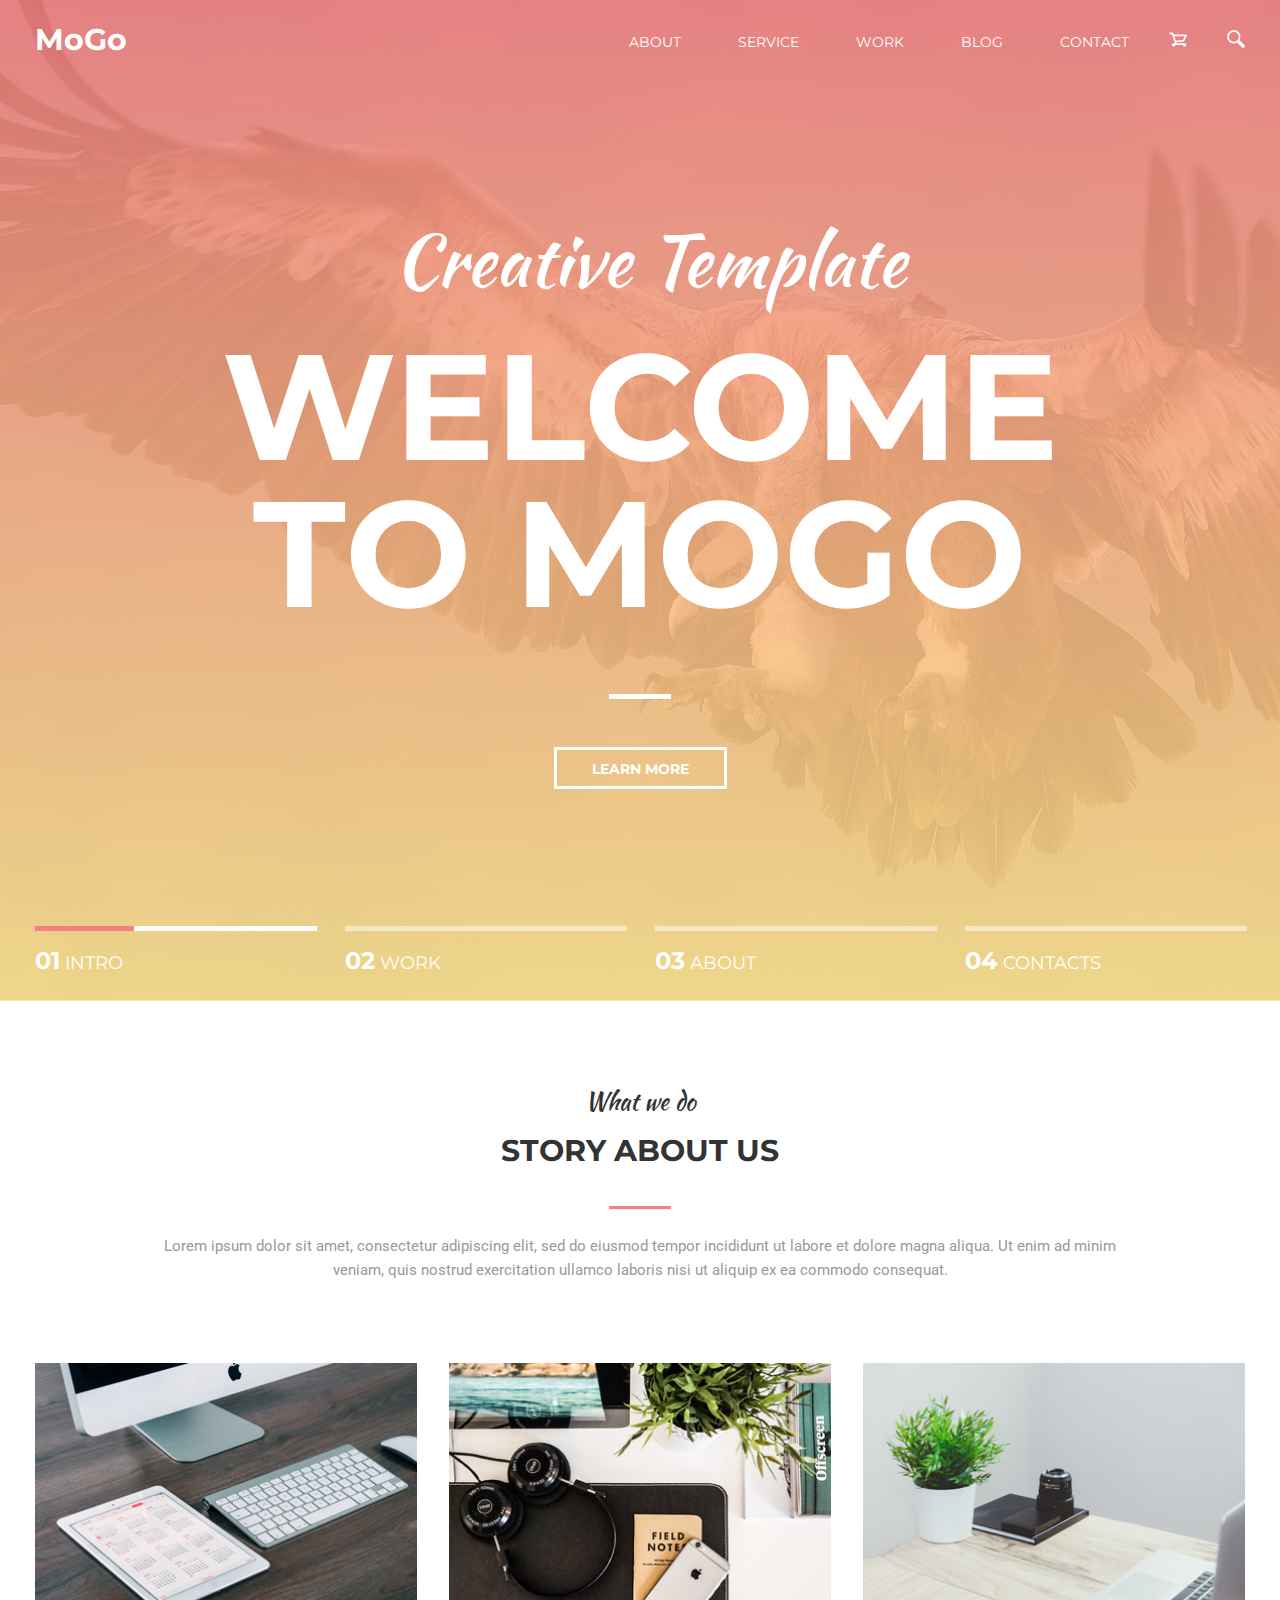
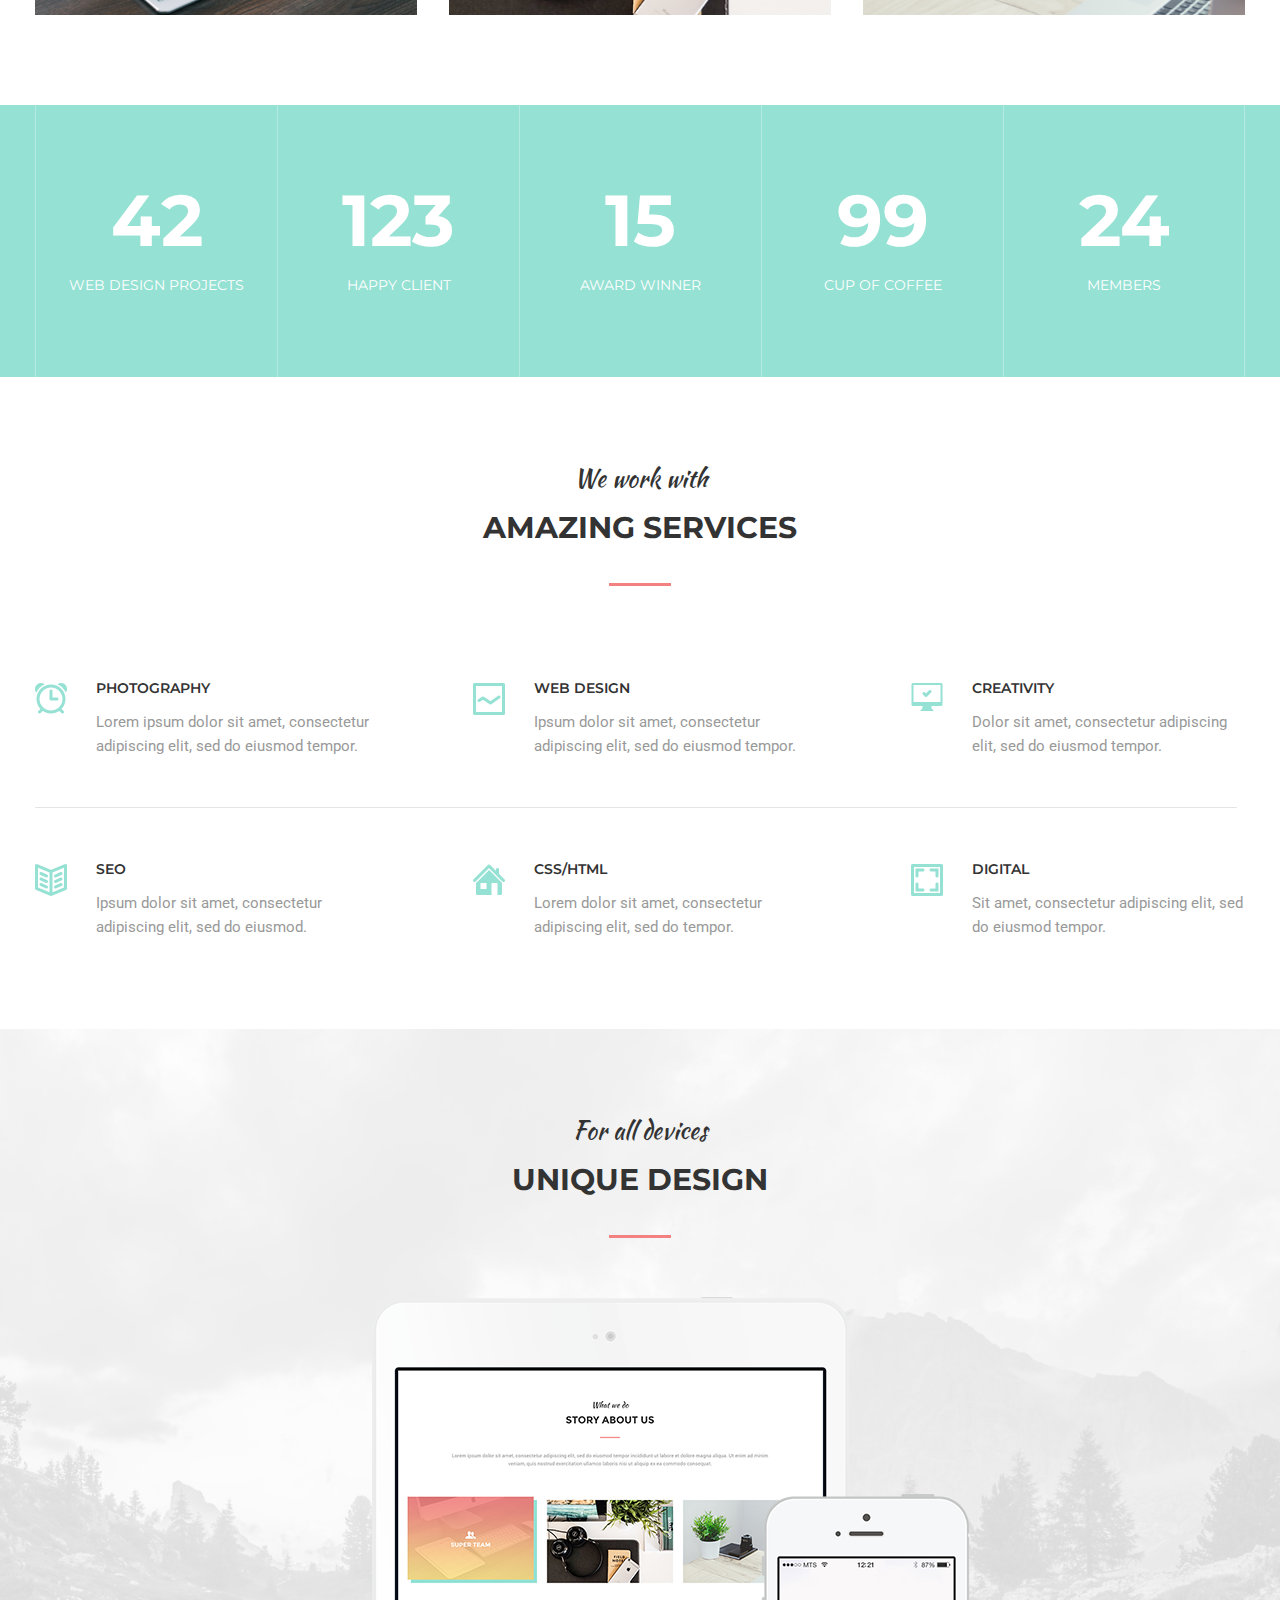
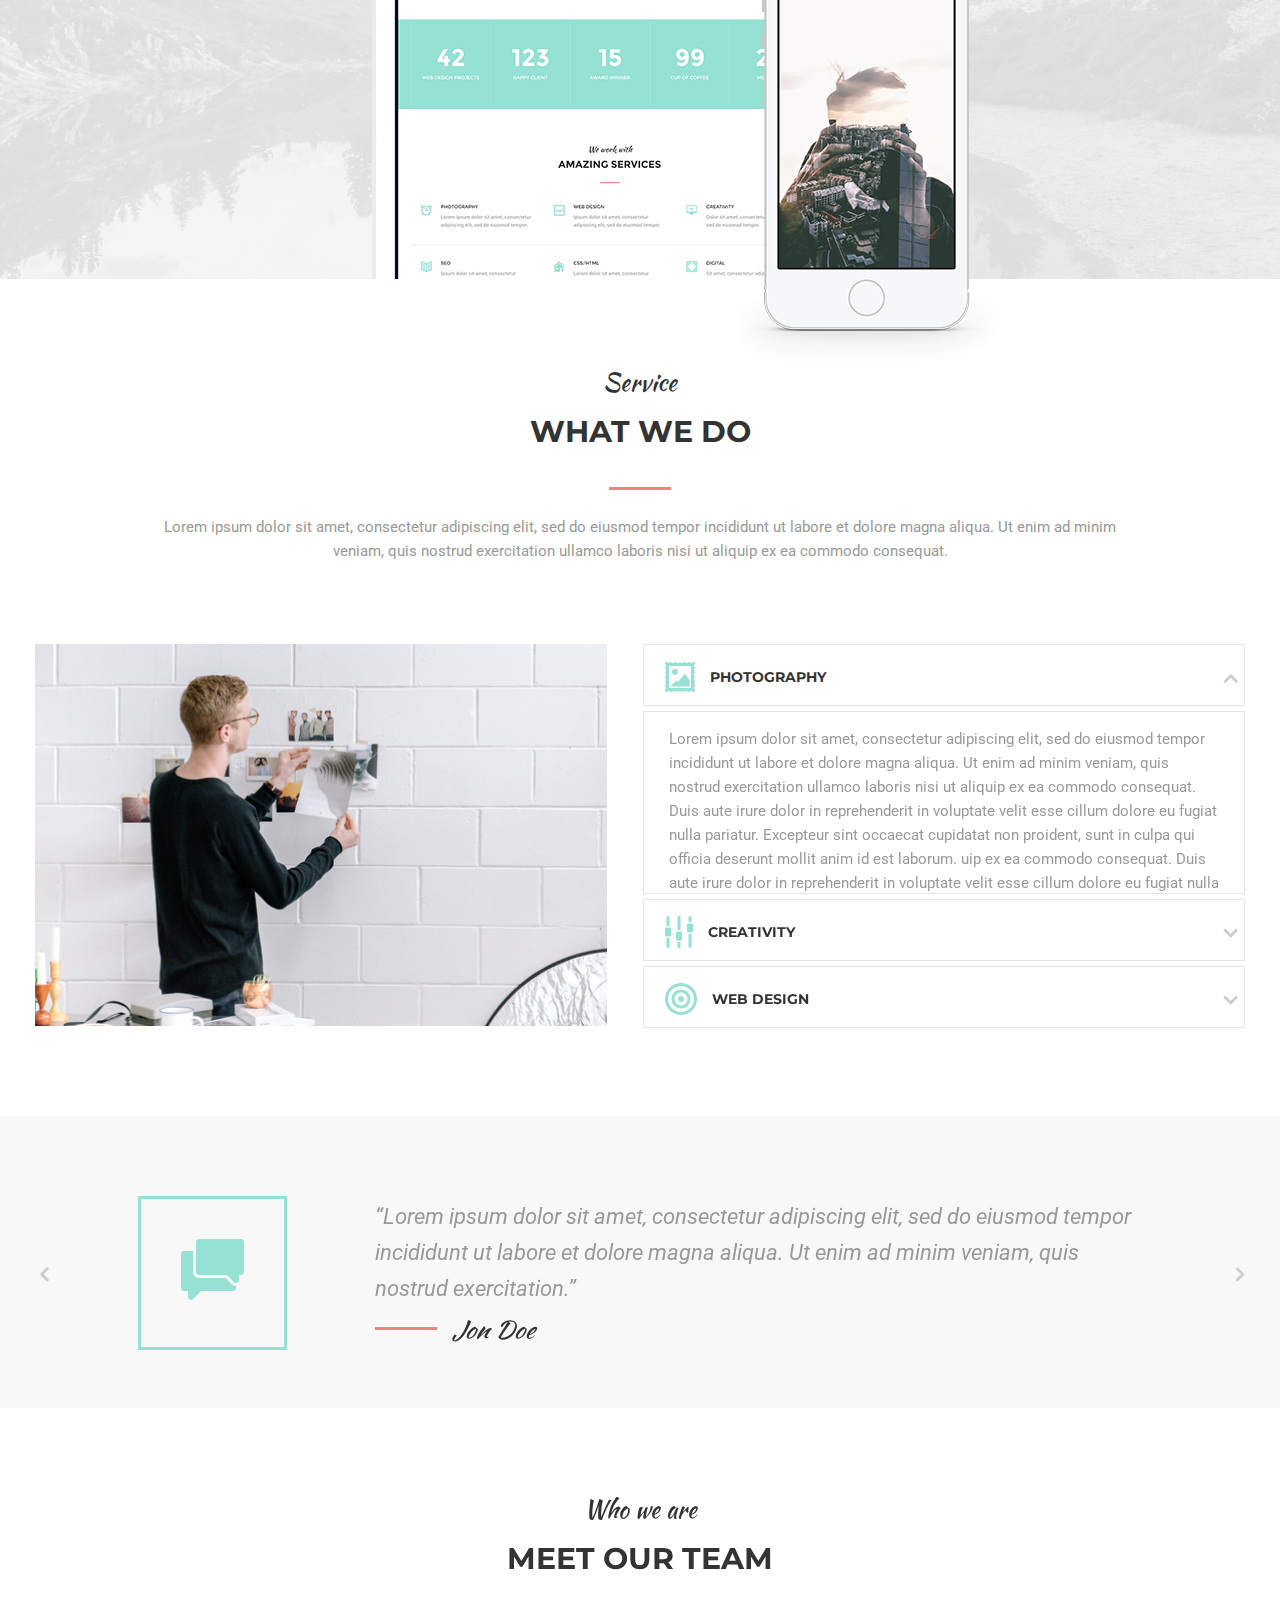
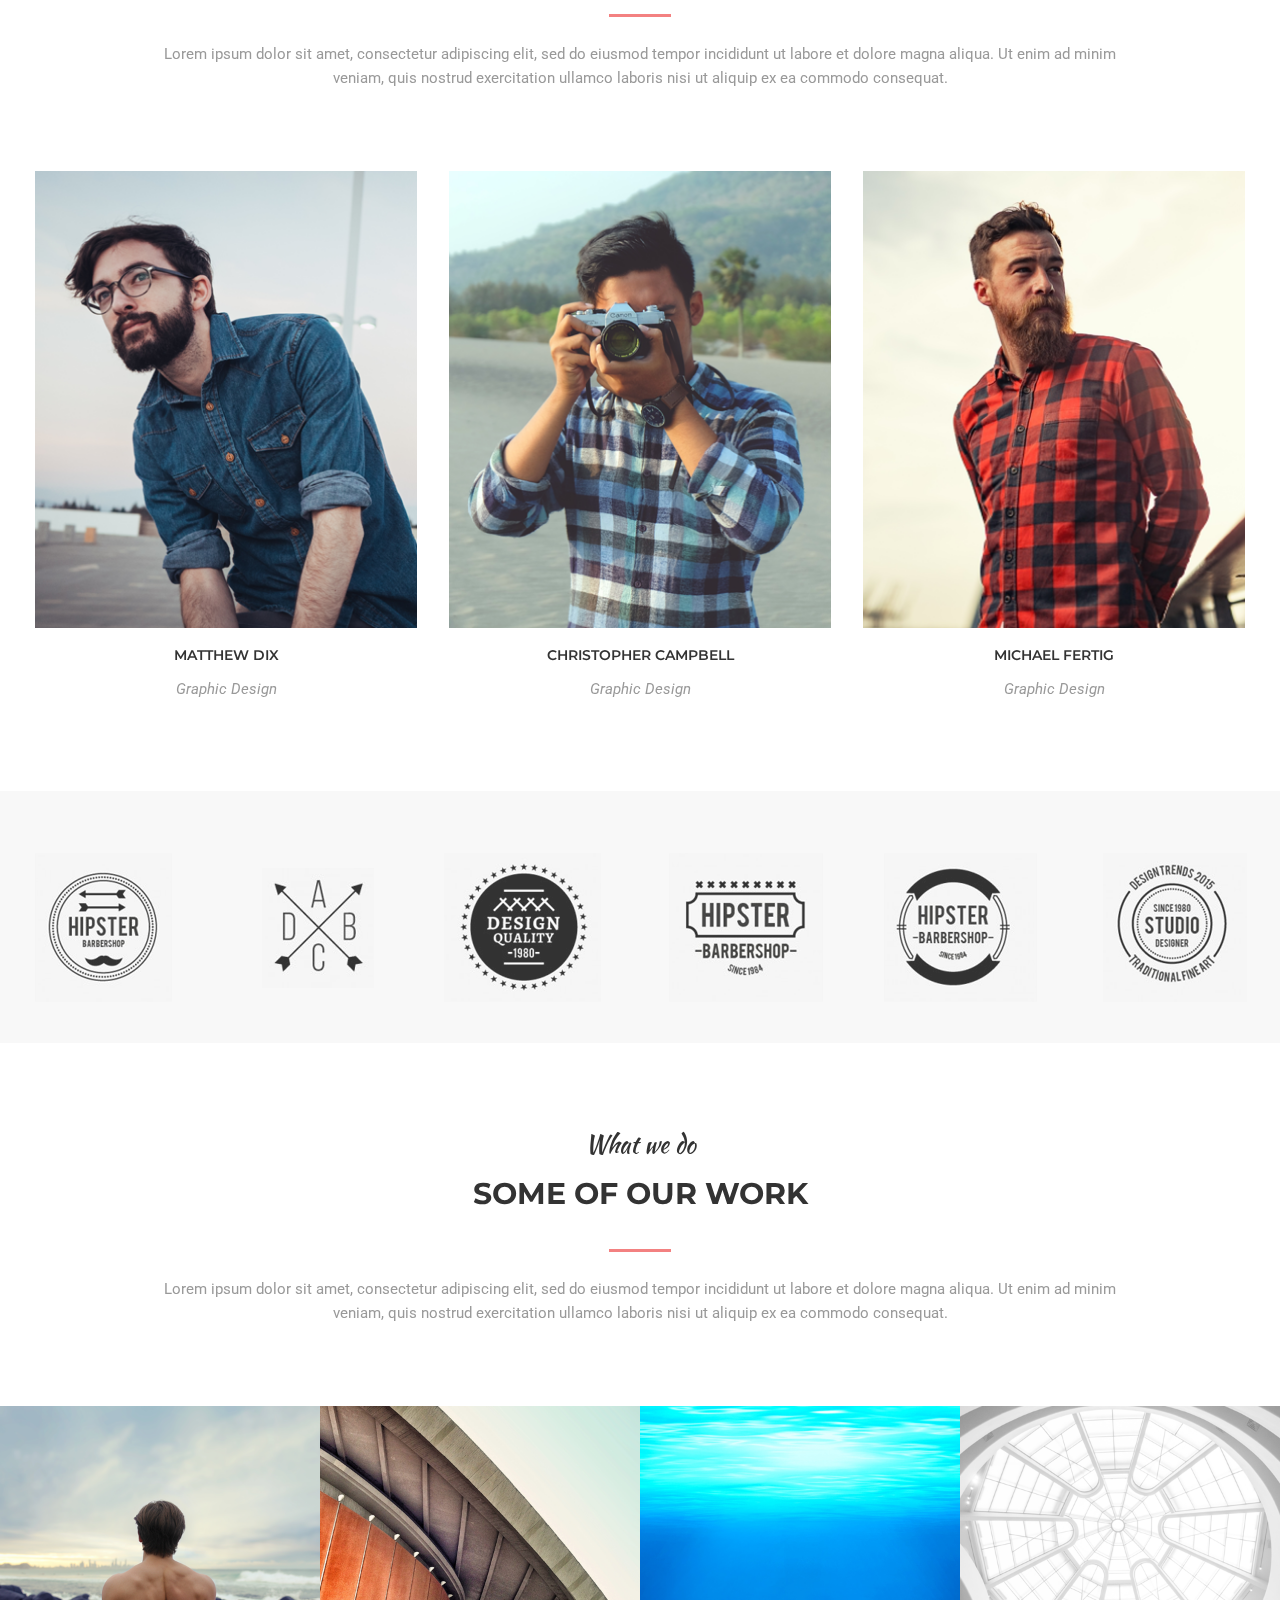
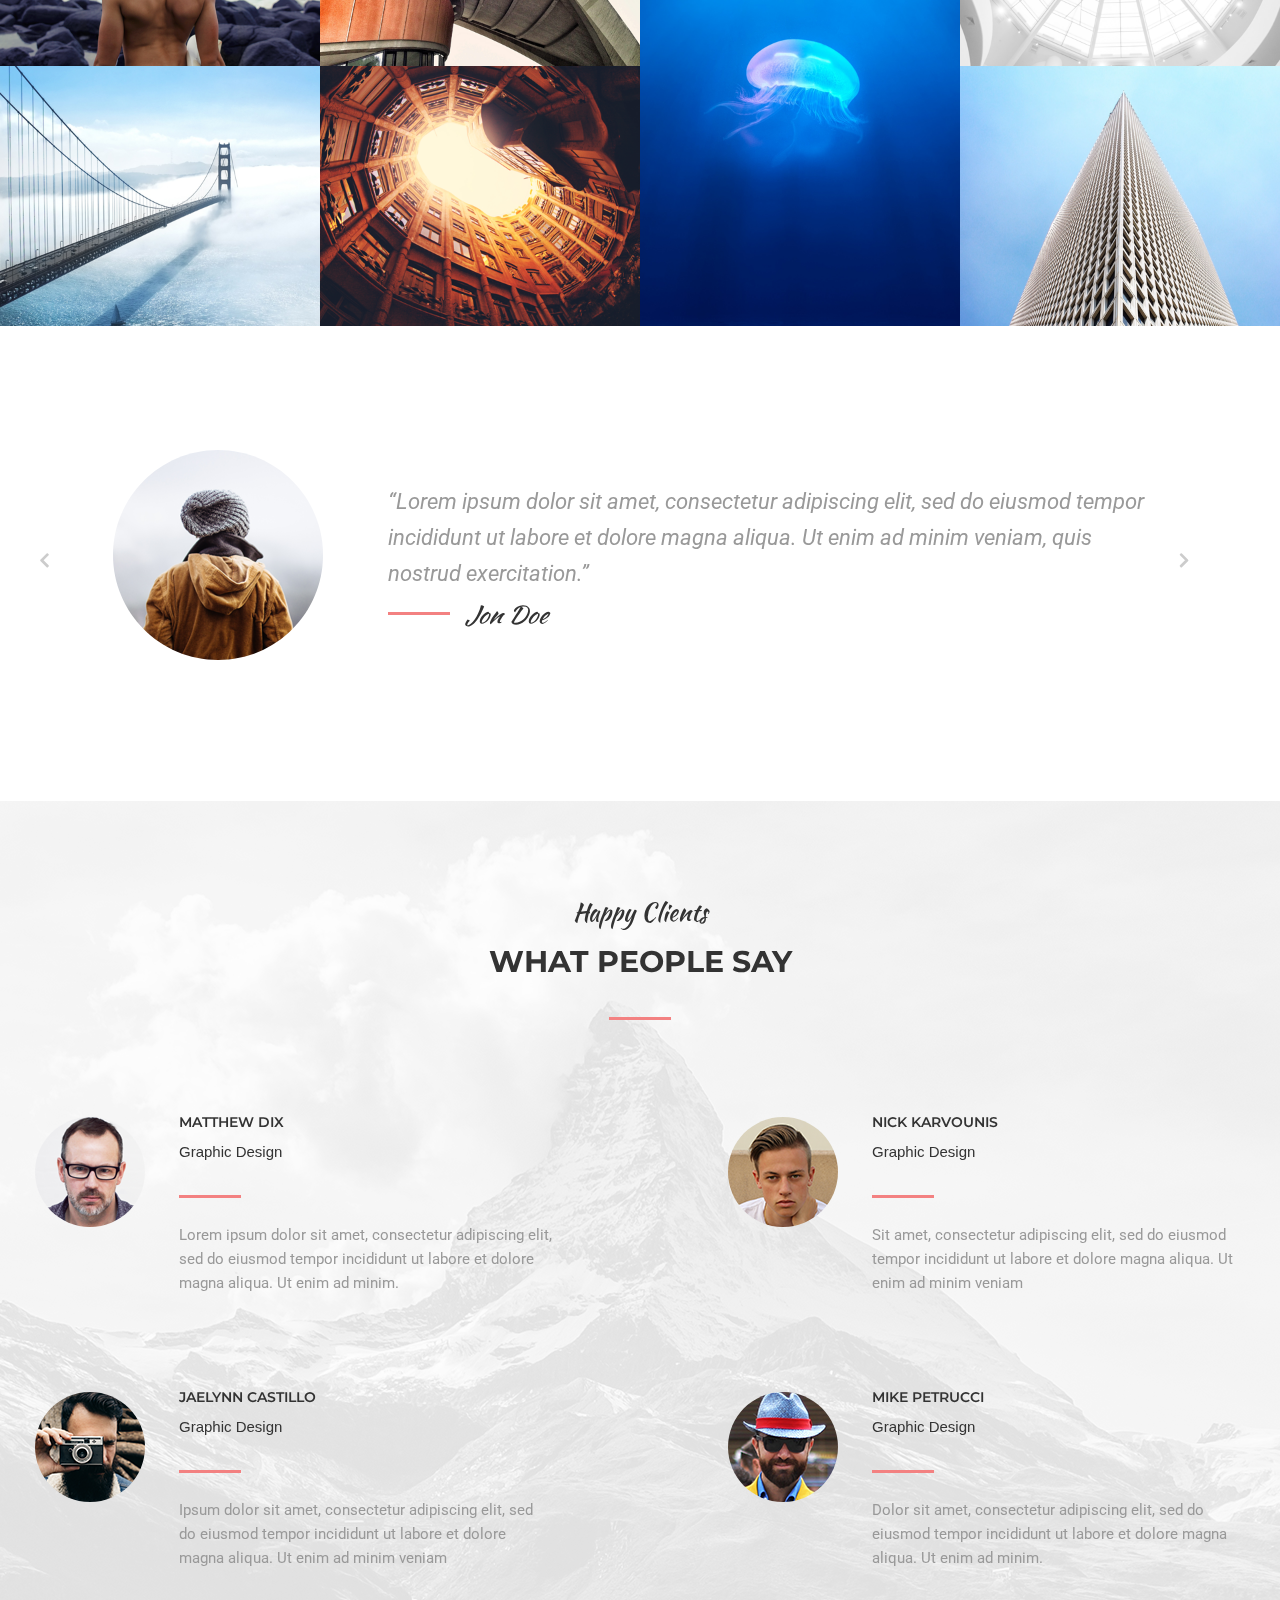
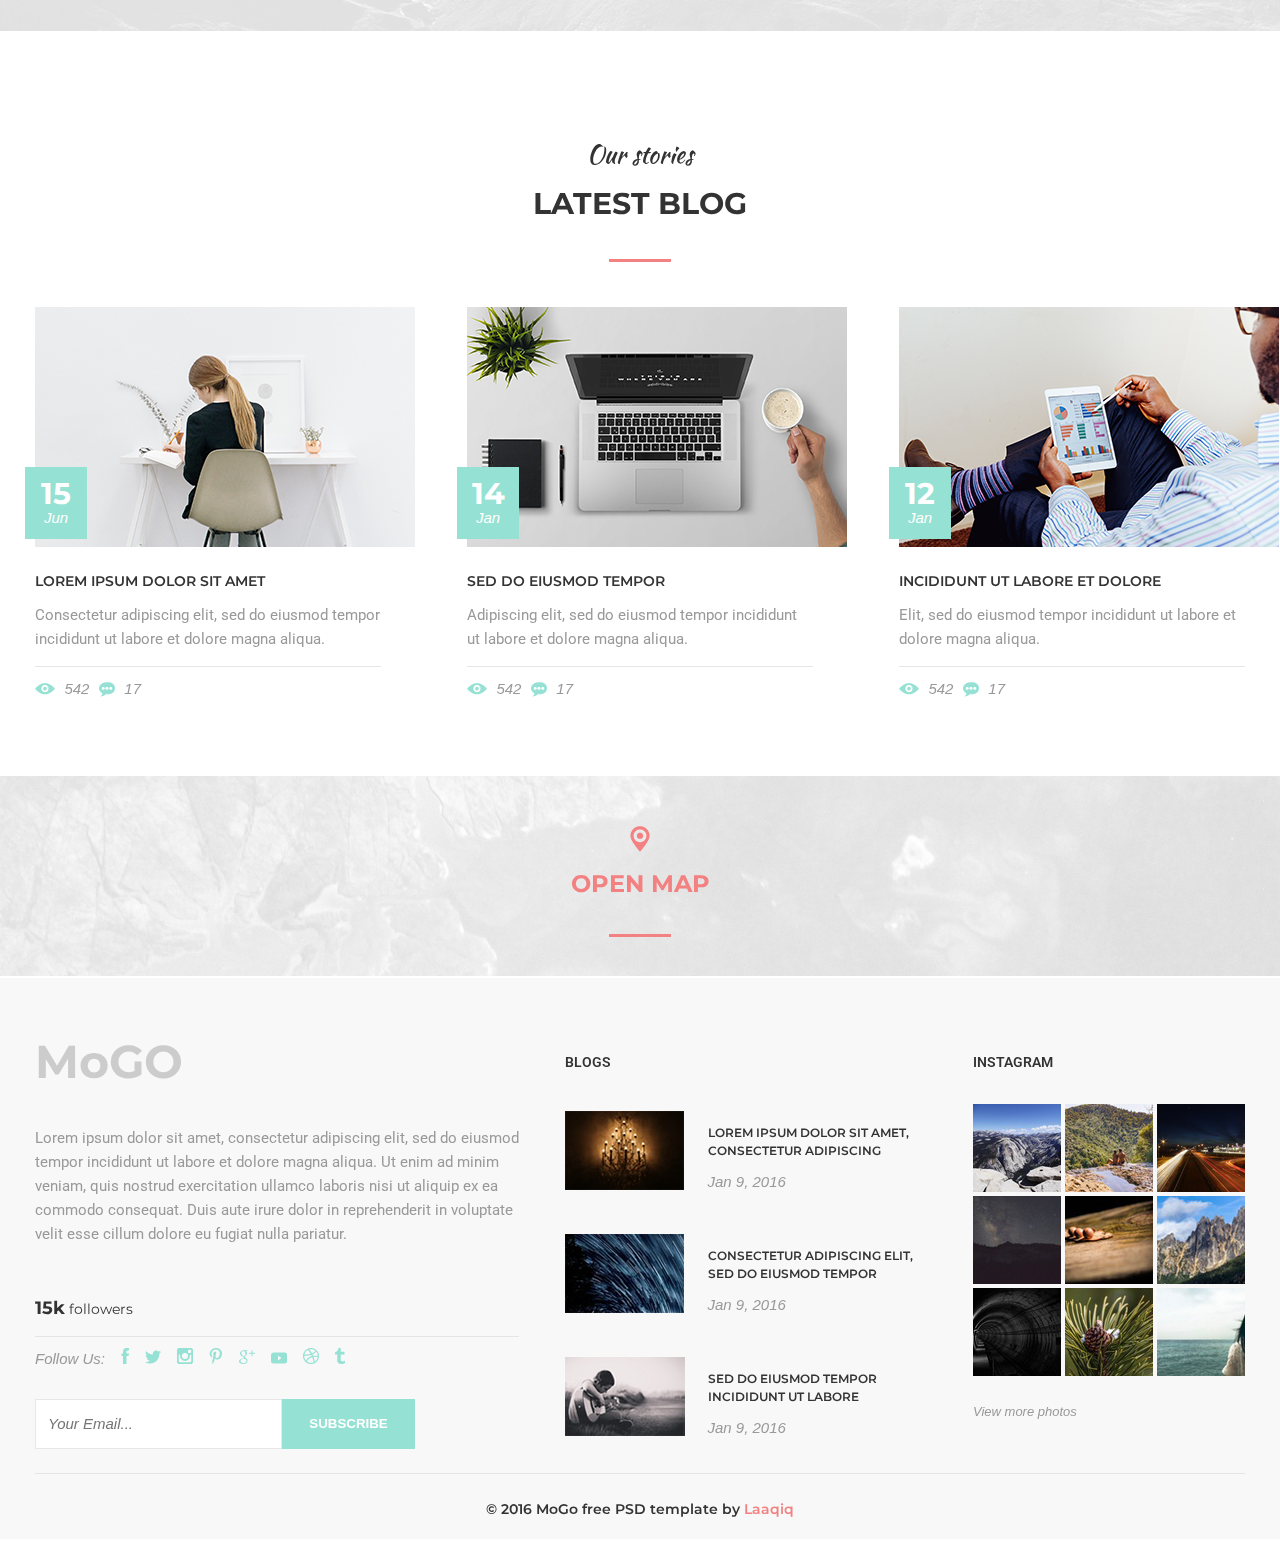
==== commit 1fe6290e: "bgfx" ====
--- a/PSD_TEMPLATES/MOGO_PSDTASK_FINAL/index.html
+++ b/PSD_TEMPLATES/MOGO_PSDTASK_FINAL/index.html
@@ -120,19 +120,19 @@
 				<a href="#" class="img-overlay">
 					<img src="./img/layer-44.png" class="img-about">
 					<div class="overlay">
-						<div class="overlay-content"><img src="./img/icons/users.png"><p>super team</p></div>
+						<div class="overlay-content"><img src="./img/icons/users.png"><p class="sprteam">super team</p></div>
 					</div>
 				</a>
 				<a href="#" class="img-overlay">
 				<img src="./img/layer-39.png" class="img-about">
 					<div class="overlay">
-						<div class="overlay-content"><img src="./img/icons/users.png"><p>super team</p></div>
+						<div class="overlay-content"><img src="./img/icons/users.png"><p class="sprteam">super team</p></div>
 					</div>
 				</a>
 				<a href="#" class="img-overlay">
 				<img src="./img/layer-41.png" class="img-about">
 					<div class="overlay">
-						<div class="overlay-content"><img src="./img/icons/users.png"><p>super team</p></div>
+						<div class="overlay-content"><img src="./img/icons/users.png"><p class="sprteam">super team</p></div>
 					</div>
 				</a>
 			</div>
@@ -267,7 +267,6 @@
 			<div class = "feature-wrap">
 				<h1><span class="a1">For all devices</span></h1>
 				<h2><span class="a2">Unique design</span></h2>
-				<div class ="rect-red">
 				<div class ="rect-red">
 				</div>
 			</div>
--- a/PSD_TEMPLATES/MOGO_PSDTASK_FINAL/css/style.css
+++ b/PSD_TEMPLATES/MOGO_PSDTASK_FINAL/css/style.css
@@ -216,6 +216,9 @@
     width: 382px;
     height: 252px;
 }
+.sprteam {
+    max-width: 100px;
+}
 
 /*Overlay-----------------------------------------------------*/
 .img-overlay img {
@@ -589,7 +592,7 @@
     width:100%;
 }
 .works-img img{
-    flex:auto;
+  flex:auto;
 }
 .w-img1 {
     width: 50%;
